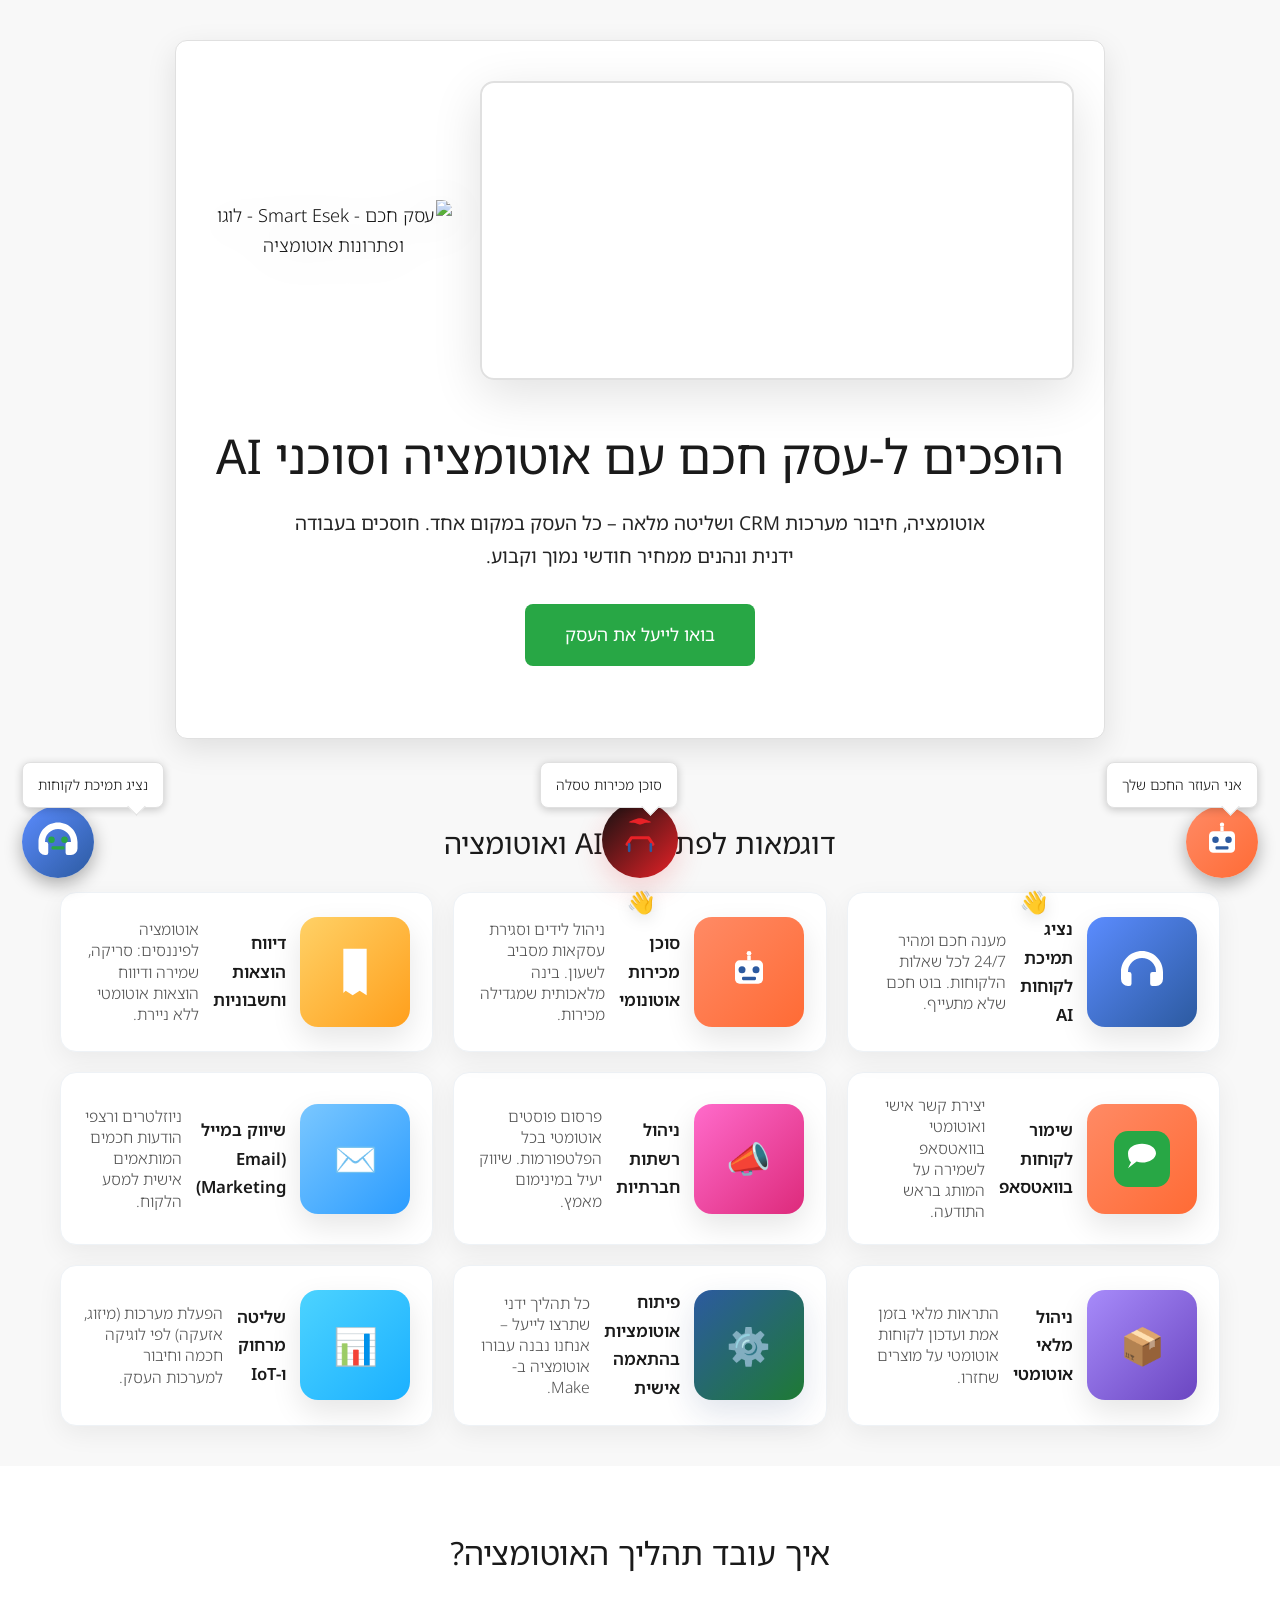
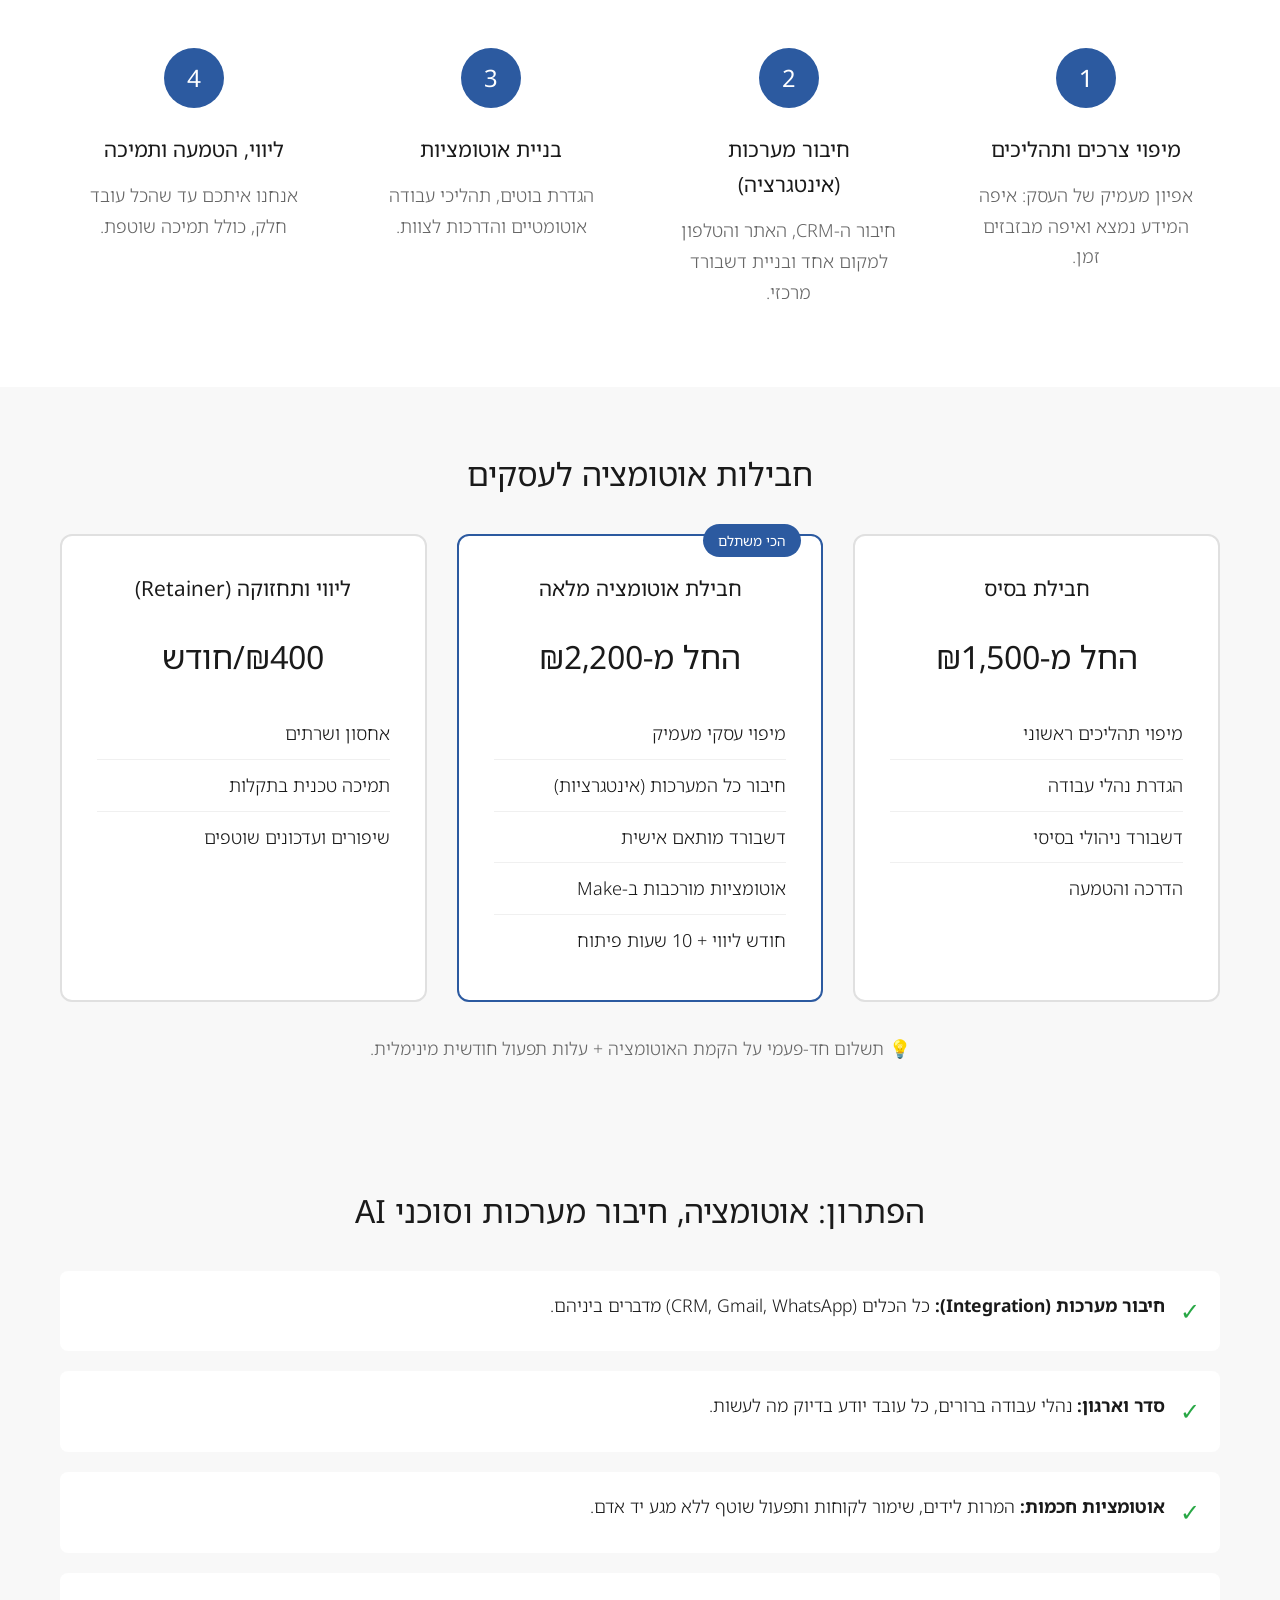
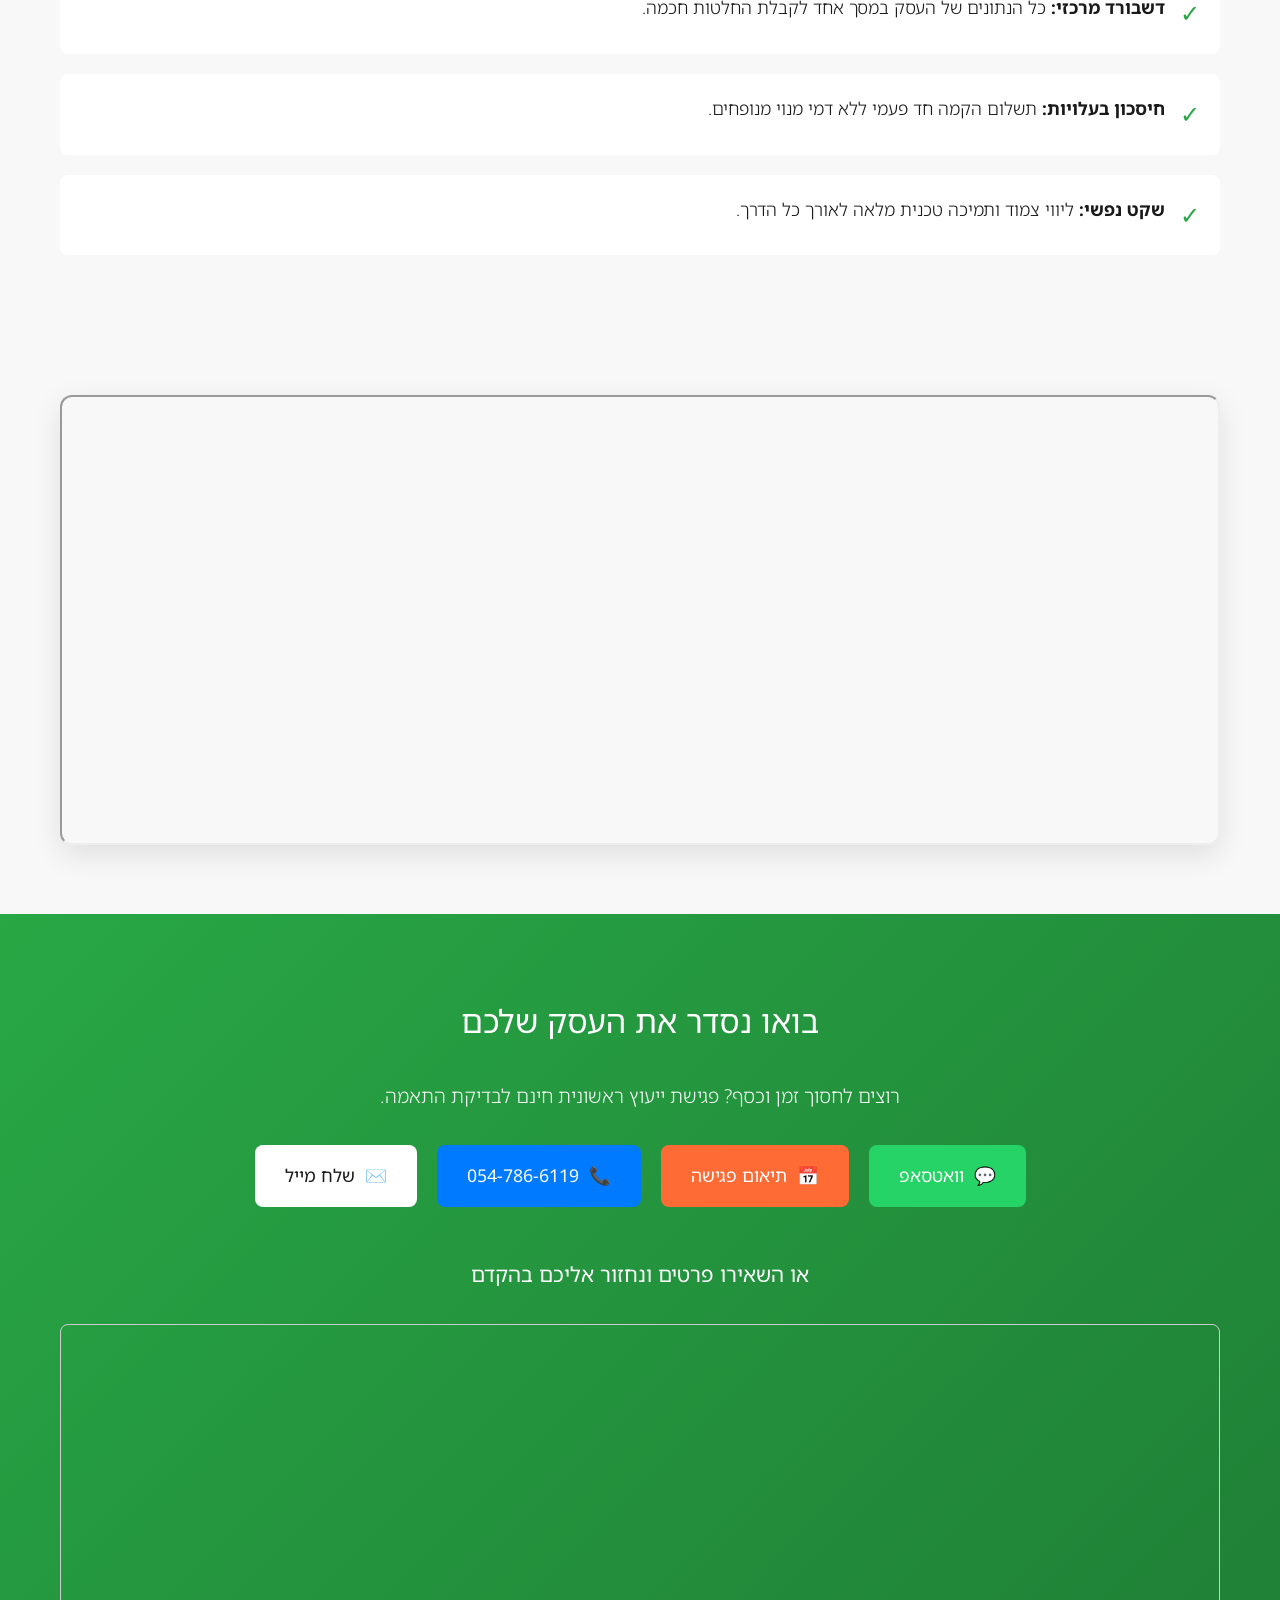
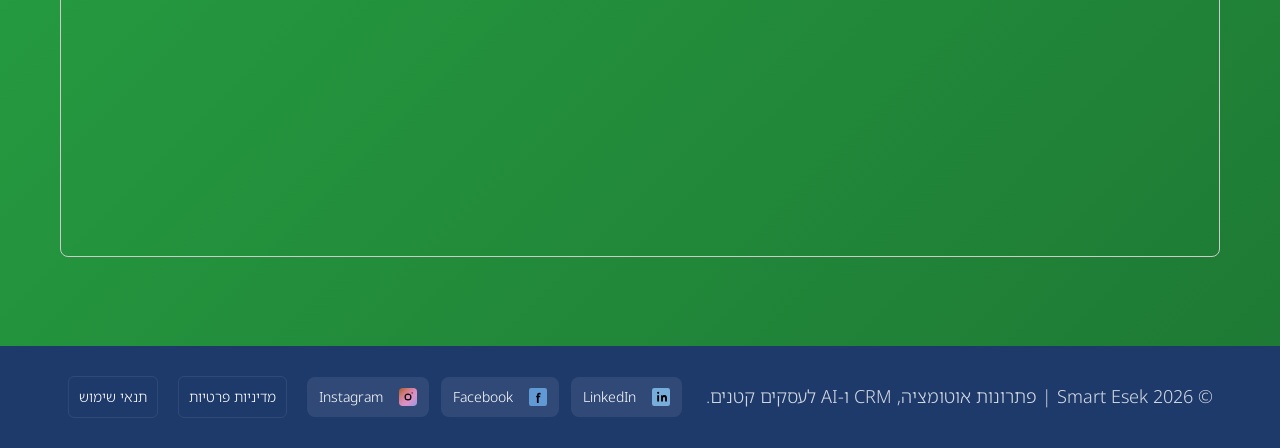
==== index.html @ a202297e "Add files via upload" ====
<!DOCTYPE html>
<html lang="he" dir="rtl">
<head>
  <meta charset="UTF-8">
  <meta name="viewport" content="width=device-width, initial-scale=1.0">
  <!-- Google Search Console Verification -->
  <meta name="google-site-verification" content="Pk5asKvSXiuHkgViMKu0C1_ZDhozo03dYn1Ol3cwlEs" />
  <!-- SEO Meta Tags -->
  <title>עסק חכם (Smart Esek) | אוטומציה עסקית וסוכני AI לעסקים</title>
  <meta name="description" content="הפכו את העסק ליעיל יותר עם אוטומציה עסקית, סוכני AI חכמים וחיבור מערכות CRM. ב-Smart Esek אנו חוסכים לכם זמן וכסף ומייצרים סדר ובהירות בעסק. פגישת ייעוץ חינם.">
  <meta name="keywords" content="אוטומציה עסקית, סוכני AI, ייעול תהליכים, בוטים לעסקים, Make, אוטומציה לשיווק, ניהול עסק, Smart Esek">
  <meta name="author" content="Smart Esek">
  
  <!-- Open Graph / Social Media Sharing -->
  <meta property="og:title" content="אוטומציה עסקית וסוכני AI לעסקים | Smart Esek">
  <meta property="og:description" content="מפסיקים לבזבז זמן על עבודה ידנית. מחברים את המערכות, מטמיעים סוכני AI ומתחילים לנהל את העסק חכם.">
  <meta property="og:image" content="https://www.smartesek.com/Smart%20Esek%20logo.png">
  <meta property="og:url" content="https://www.smartesek.com">
  <meta property="og:type" content="website">
  <meta property="og:locale" content="he_IL">

  <!-- Canonical Tag (Prevents duplicate content) -->
  <link rel="canonical" href="https://www.smartesek.com">

  <!-- Favicon -->
  <link rel="icon" type="image/png" href="favi.png">
  
  <!-- Styles -->
  <link rel="stylesheet" href="styles.css">

  <!-- Schema Markup (JSON-LD) for Local Business/Service -->
  <script type="application/ld+json">
  {
    "@context": "https://schema.org",
    "@type": "ProfessionalService",
    "name": "Smart Esek",
    "image": "https://www.smartesek.com/Smart%20Esek%20logo.png",
    "description": "מומחים באוטומציה עסקית, פיתוח סוכני AI וייעול תהליכים לעסקים קטנים ובינוניים.",
    "priceRange": "₪1500-₪5000",
    "address": {
      "@type": "PostalAddress",
      "addressCountry": "IL"
    },
    "telephone": "+972547866119",
    "email": "haim.bar@gmail.com",
    "url": "https://www.smartesek.com",
    "sameAs": [
      "https://www.facebook.com/smartesek",
      "https://www.linkedin.com/company/smartesek",
      "https://www.instagram.com/smartesek/"
    ],
    "offer": {
      "@type": "Offer",
      "itemOffered": {
        "@type": "Service",
        "name": "בניית אוטומציות וסוכני AI"
      }
    }
  }
  </script>
</head>
<body>

  <!-- Hero Section -->
  <section class="hero">
    <div class="container">
      <div class="hero-content">
        <div class="hero-media" style="margin-bottom:3rem;">
          <div class="video-wrapper" aria-hidden="false">
            <video class="hero-video" autoplay muted loop playsinline poster="poster-image.jpg">
              <!-- Tip: Add a poster image above for faster loading perception -->
              <source src="BusinessAutomation.mp4" type="video/mp4">
              דפדפן זה לא תומך בוידאו.
            </video>
          </div>
          <div class="logo-wrapper" aria-hidden="false">
            <img src="https://www.smartesek.com/Smart%20Esek%20logo.png" alt="עסק חכם - Smart Esek - לוגו ופתרונות אוטומציה" class="site-logo" />
          </div>
        </div>
        <!-- Optimized H1 for SEO -->
        <h1>הופכים ל-עסק חכם עם אוטומציה וסוכני AI</h1>
        <p class="tagline">אוטומציה, חיבור מערכות CRM ושליטה מלאה – כל העסק במקום אחד. חוסכים בעבודה ידנית ונהנים ממחיר חודשי נמוך וקבוע.</p>
        <a href="#contact" class="cta-button">בואו לייעל את העסק</a>
      </div>
    </div>
  </section>

  <!-- AI Samples -->
  <section class="ai-samples" aria-label="פתרונות AI ואוטומציה" dir="rtl">
    <div class="container">
      <h2>דוגמאות לפתרונות AI ואוטומציה</h2>
      <div class="samples-grid">
        
        <article class="sample-card clickable-agent" tabindex="0" role="button" aria-pressed="false" data-agent="support">
          <div class="sample-icon" aria-hidden="true">
            <svg width="40" height="40" viewBox="0 0 24 24" fill="none" xmlns="http://www.w3.org/2000/svg">
              <path d="M12 3C7.03 3 3 7.03 3 12v3a3 3 0 0 0 3 3h.5a1 1 0 0 0 1-1v-4a1 1 0 0 0-1-1H6a6 6 0 0 1 12 0h-1.5a1 1 0 0 0-1 1v4a1 1 0 0 0 1 1H18a3 3 0 0 0 3-3v-3c0-4.97-4.03-9-9-9z" fill="#fff"/>
            </svg>
          </div>
          <h3>נציג תמיכת לקוחות AI</h3>
          <p>מענה חכם ומהיר 24/7 לכל שאלות הלקוחות. בוט חכם שלא מתעייף.</p>
        </article>

        <article class="sample-card clickable-agent" tabindex="0" role="button" aria-pressed="false" data-agent="sales">
          <div class="sample-icon" aria-hidden="true">
            <svg width="40" height="40" viewBox="0 0 24 24" fill="none" xmlns="http://www.w3.org/2000/svg" aria-hidden="true">
              <rect x="6" y="7" width="12" height="10" rx="2" fill="#ffffff"/>
              <circle cx="12" cy="4" r="1" fill="#ffffff"/>
              <line x1="12" y1="5" x2="12" y2="7" stroke="#ffffff" stroke-width="1.5"/>
              <circle cx="9" cy="11" r="1.5" fill="#2c5aa0"/>
              <circle cx="15" cy="11" r="1.5" fill="#2c5aa0"/>
              <rect x="9" y="14" width="6" height="1.5" rx="0.5" fill="#2c5aa0"/>
            </svg>
          </div>
          <h3>סוכן מכירות אוטונומי</h3>
          <p>ניהול לידים וסגירת עסקאות מסביב לשעון. בינה מלאכותית שמגדילה מכירות.</p>
        </article>

        <article class="sample-card" tabindex="0">
          <div class="sample-icon" aria-hidden="true">
            <svg width="40" height="40" viewBox="0 0 24 24" fill="none" xmlns="http://www.w3.org/2000/svg">
              <path d="M7 2h10v20l-3-2-3 2-3-2-1 1V2z" fill="#fff"/>
            </svg>
          </div>
          <h3>דיווח הוצאות וחשבוניות</h3>
          <p>אוטומציה לפיננסים: סריקה, שמירה ודיווח הוצאות אוטומטי ללא ניירת.</p>
        </article>

        <article class="sample-card" tabindex="0">
          <div class="sample-icon" aria-hidden="true">
            <svg width="56" height="56" viewBox="0 0 24 24" xmlns="http://www.w3.org/2000/svg" aria-hidden="true" role="img">
              <rect width="24" height="24" rx="6" fill="#28a745"/>
              <path d="M6 9.5c0-2.2 2.7-4 6-4s6 1.8 6 4-2.7 4-6 4c-.8 0-1.6-.1-2.3-.4L6 16l1.3-2.6C6.5 12.8 6 11.3 6 9.5z" fill="#ffffff"/>
            </svg>
          </div>
          <h3>שימור לקוחות בוואטסאפ</h3>
          <p>יצירת קשר אישי ואוטומטי בוואטסאפ לשמירה על המותג בראש התודעה.</p>
        </article>

        <article class="sample-card" tabindex="0">
          <div class="sample-icon" aria-hidden="true">
            <div>📣</div>
          </div>
          <h3>ניהול רשתות חברתיות</h3>
          <p>פרסום פוסטים אוטומטי בכל הפלטפורמות. שיווק יעיל במינימום מאמץ.</p>
        </article>

        <article class="sample-card" tabindex="0">
          <div class="sample-icon" aria-hidden="true">
            <div>✉️</div>
          </div>
          <h3>שיווק במייל (Email Marketing)</h3>
          <p>ניוזלטרים ורצפי הודעות חכמים המותאמים אישית למסע הלקוח.</p>
        </article>

        <article class="sample-card" tabindex="0">
          <div class="sample-icon" aria-hidden="true">
            <div>📦</div>
          </div>
          <h3>ניהול מלאי אוטומטי</h3>
          <p>התראות מלאי בזמן אמת ועדכון לקוחות אוטומטי על מוצרים שחזרו.</p>
        </article>

        <article class="sample-card" tabindex="0">
          <div class="sample-icon" aria-hidden="true">
            <div>⚙️</div>
          </div>
          <h3>פיתוח אוטומציות בהתאמה אישית</h3>
          <p>כל תהליך ידני שתרצו לייעל – אנחנו נבנה עבורו אוטומציה ב-Make.</p>
        </article>

        <article class="sample-card" tabindex="0">
          <div class="sample-icon" aria-hidden="true">
            <div>📊</div>
          </div>
          <h3>שליטה מרחוק ו-IoT</h3>
          <p>הפעלת מערכות (מיזוג, אזעקה) לפי לוגיקה חכמה וחיבור למערכות העסק.</p>
        </article>

      </div>
    </div>
  </section>

  <!-- Process -->
  <section class="process">
    <div class="container">
      <h2>איך עובד תהליך האוטומציה?</h2>
      <div class="timeline">
        <div class="step">
          <div class="step-number">1</div>
          <h3>מיפוי צרכים ותהליכים</h3>
          <p>אפיון מעמיק של העסק: איפה המידע נמצא ואיפה מבזבזים זמן.</p>
        </div>
        <div class="step">
          <div class="step-number">2</div>
          <h3>חיבור מערכות (אינטגרציה)</h3>
          <p>חיבור ה-CRM, האתר והטלפון למקום אחד ובניית דשבורד מרכזי.</p>
        </div>
        <div class="step">
          <div class="step-number">3</div>
          <h3>בניית אוטומציות</h3>
          <p>הגדרת בוטים, תהליכי עבודה אוטומטיים והדרכות לצוות.</p>
        </div>
        <div class="step">
          <div class="step-number">4</div>
          <h3>ליווי, הטמעה ותמיכה</h3>
          <p>אנחנו איתכם עד שהכל עובד חלק, כולל תמיכה שוטפת.</p>
        </div>
      </div>
    </div>
  </section>

  <!-- Pricing -->
  <section class="pricing">
    <div class="container">
      <h2>חבילות אוטומציה לעסקים</h2>
      <div class="pricing-cards">
        <div class="pricing-card">
          <h3>חבילת בסיס</h3>
          <div class="price">החל מ-₪1,500</div>
          <ul>
            <li>מיפוי תהליכים ראשוני</li>
            <li>הגדרת נהלי עבודה</li>
            <li>דשבורד ניהולי בסיסי</li>
            <li>הדרכה והטמעה</li>
          </ul>
        </div>
        <div class="pricing-card featured">
          <div class="badge">הכי משתלם</div>
          <h3>חבילת אוטומציה מלאה</h3>
          <div class="price">החל מ-₪2,200</div>
          <ul>
            <li>מיפוי עסקי מעמיק</li>
            <li>חיבור כל המערכות (אינטגרציות)</li>
            <li>דשבורד מותאם אישית</li>
            <li>אוטומציות מורכבות ב-Make</li>
            <li>חודש ליווי + 10 שעות פיתוח</li>
          </ul>
        </div>
        <div class="pricing-card">
          <h3>ליווי ותחזוקה (Retainer)</h3>
          <div class="price">₪400/חודש</div>
          <ul>
            <li>אחסון ושרתים</li>
            <li>תמיכה טכנית בתקלות</li>
            <li>שיפורים ועדכונים שוטפים</li>
          </ul>
        </div>
      </div>
      <p class="pricing-note">💡 תשלום חד-פעמי על הקמת האוטומציה + עלות תפעול חודשית מינימלית.</p>
    </div>
  </section>

  <!-- Solution -->
  <section class="solution">
    <div class="container">
      <h2>הפתרון: אוטומציה, חיבור מערכות וסוכני AI</h2>
      <div class="solution-points">
        <div class="point">
          <span class="checkmark">✓</span>
          <p><strong>חיבור מערכות (Integration):</strong> כל הכלים (CRM, Gmail, WhatsApp) מדברים ביניהם.</p>
        </div>
        <div class="point">
          <span class="checkmark">✓</span>
          <p><strong>סדר וארגון:</strong> נהלי עבודה ברורים, כל עובד יודע בדיוק מה לעשות.</p>
        </div>
        <div class="point">
          <span class="checkmark">✓</span>
          <p><strong>אוטומציות חכמות:</strong> המרות לידים, שימור לקוחות ותפעול שוטף ללא מגע יד אדם.</p>
        </div>
        <div class="point">
          <span class="checkmark">✓</span>
          <p><strong>דשבורד מרכזי:</strong> כל הנתונים של העסק במסך אחד לקבלת החלטות חכמה.</p>
        </div>
        <div class="point">
          <span class="checkmark">✓</span>
          <p><strong>חיסכון בעלויות:</strong> תשלום הקמה חד פעמי ללא דמי מנוי מנופחים.</p>
        </div>
        <div class="point">
          <span class="checkmark">✓</span>
          <p><strong>שקט נפשי:</strong> ליווי צמוד ותמיכה טכנית מלאה לאורך כל הדרך.</p>
        </div>
      </div>
    </div>
  </section>

  <!-- Presentation Section -->
  <section style="background: #f8f8f8; padding: 60px 0; text-align: center;">
    <div class="container">
      <iframe src="https://gamma.app/embed/0ogcn3q77qyxtz9" style="width: 100%; max-width: 100%; height: 450px; border-radius: 12px; box-shadow: 0 10px 30px rgba(0,0,0,0.1);" allow="fullscreen" title="מצגת הסבר על אוטומציה עסקית"></iframe>
    </div>
  </section>
  
  <!-- Contact -->
  <section class="contact" id="contact">
    <div class="container">
      <h2>בואו נסדר את העסק שלכם</h2>
      <p class="contact-text">רוצים לחסוך זמן וכסף? פגישת ייעוץ ראשונית חינם לבדיקת התאמה.</p>
      
      <div class="contact-methods">
        <a href="https://wa.me/972547866119?text=היי, אשמח לשמוע עוד על הסדרת תהליכים ודשבורד לעסק שלי" target="_blank" class="contact-button whatsapp">
          <span class="icon">💬</span>
          וואטסאפ
        </a>
        <a href="https://cal.com/haimbar" target="_blank" class="contact-button calendar">
          <span class="icon">📅</span>
          תיאום פגישה
        </a>
        <a href="tel:+972547866119" class="contact-button phone">
          <span class="icon">📞</span>
          054-786-6119
        </a>
        <a href="mailto:haim.bar@gmail.com" class="contact-button">
          <span class="icon">✉️</span>
          שלח מייל
        </a>
      </div>

      <div class="contact-form-wrapper">
        <h3>או השאירו פרטים ונחזור אליכם בהקדם</h3>
        <iframe class="airtable-embed" src="https://airtable.com/embed/appTcnNnDIhihdxpA/pagW2ao1g8EOQsfvD/form" frameborder="0" onmousewheel="" width="100%" height="533" style="background: transparent; border: 1px solid #ccc; border-radius: 8px;"></iframe>
      </div>
    </div>
  </section>

  <footer>
    <div class="container footer-inner">
      <p>&copy; 2026 Smart Esek | פתרונות אוטומציה, CRM ו-AI לעסקים קטנים.</p>
      <nav class="social-links" aria-label="קישורים חברתיים">
        <a href="https://www.linkedin.com/company/smartesek" target="_blank" rel="noopener noreferrer" aria-label="LinkedIn">
          <svg class="social-icon" width="18" height="18" viewBox="0 0 24 24" role="img" xmlns="http://www.w3.org/2000/svg" aria-hidden="false">
            <rect width="24" height="24" rx="3" fill="#0A66C2"></rect>
            <path d="M6.94 9.5h2.5v8.5h-2.5v-8.5zm1.26-4.5a1.45 1.45 0 1 1 0 2.9 1.45 1.45 0 0 1 0-2.9zM11.6 9.5h2.4v1.16c.34-.62 1.2-1.36 2.62-1.36 2.8 0 3.32 1.84 3.32 4.23v4.47h-2.5v-3.96c0-.95-.02-2.17-1.32-2.17-1.32 0-1.52 1.03-1.52 2.09v4.04h-2.5v-8.34z" fill="#fff"/>
          </svg>
          <span style="margin-inline-start:8px;">LinkedIn</span>
        </a>
        <a href="https://www.facebook.com/smartesek" target="_blank" rel="noopener noreferrer" aria-label="Facebook">
          <svg class="social-icon" width="18" height="18" viewBox="0 0 24 24" role="img" xmlns="http://www.w3.org/2000/svg" aria-hidden="false">
            <rect width="24" height="24" rx="3" fill="#1877F2"></rect>
            <path d="M15.12 8.5h-1.52c-.3 0-.72.16-.72.8v1h2.24l-.28 2.19h-1.96V20h-2.36v-7.51H9.6v-2.19h1.24V9.48c0-1.83 1.08-3.03 2.73-3.03.79 0 1.64.14 1.83.15v2.9z" fill="#fff"/>
          </svg>
          <span style="margin-inline-start:8px;">Facebook</span>
        </a>
        <a href="https://www.instagram.com/smartesek/" target="_blank" rel="noopener noreferrer" aria-label="Instagram">
          <svg class="social-icon" width="18" height="18" viewBox="0 0 24 24" role="img" xmlns="http://www.w3.org/2000/svg" aria-hidden="false">
            <defs>
              <linearGradient id="ig-grad" x1="0" x2="1" y1="0" y2="1">
                <stop offset="0%" stop-color="#f58529"/>
                <stop offset="50%" stop-color="#dd2a7b"/>
                <stop offset="100%" stop-color="#515bd4"/>
              </linearGradient>
            </defs>
            <rect width="24" height="24" rx="5" fill="url(#ig-grad)"></rect>
            <path d="M12 7.3A4.7 4.7 0 1 0 12 16.7 4.7 4.7 0 0 0 12 7.3zm0 7.75a3.05 3.05 0 1 1 0-6.1 3.05 3.05 0 0 1 0 6.1z" fill="#fff"/>
            <circle cx="17.5" cy="6.5" r="0.9" fill="#fff"/>
          </svg>
          <span style="margin-inline-start:8px;">Instagram</span>
        </a>

        <!-- Legal links -->
        <a href="/privacy.html" target="_blank" rel="noopener noreferrer" aria-label="Privacy Policy" style="background:transparent;padding:8px 10px;color:#fff;border-radius:6px;border:1px solid rgba(255,255,255,0.08);margin-inline-start:8px;">
          מדיניות פרטיות
        </a>
        <a href="/Terms%20of%20Service%20for%20Smart%20Esek%20(Internal%20Automation).pdf" target="_blank" rel="noopener noreferrer" aria-label="Terms of Service" style="background:transparent;padding:8px 10px;color:#fff;border-radius:6px;border:1px solid rgba(255,255,255,0.08);margin-inline-start:8px;">
          תנאי שימוש
        </a>

      </nav>
    </div>
  </footer>

  <!-- Chat Widgets HTML (No changes needed here for SEO, kept strictly functional) -->
  
  <!-- Main Sales Agent -->
  <div id="chat-bubble" class="chat-bubble">
    <div class="chat-bubble-tooltip">אני העוזר החכם שלך</div>
    <svg width="52" height="52" viewBox="0 0 24 24" fill="none" xmlns="http://www.w3.org/2000/svg">
      <rect x="6" y="7" width="12" height="10" rx="2" fill="white"/>
      <circle cx="12" cy="4" r="1" fill="white"/>
      <line x1="12" y1="5" x2="12" y2="7" stroke="white" stroke-width="1.5"/>
      <circle cx="9" cy="11" r="1.5" fill="#2c5aa0"/>
      <circle cx="15" cy="11" r="1.5" fill="#2c5aa0"/>
      <rect x="9" y="14" width="6" height="1.5" rx="0.5" fill="#2c5aa0"/>
    </svg>
  </div>

  <!-- Tesla Agent -->
  <div id="chat-bubble-tesla" class="chat-bubble tesla">
    <div class="chat-bubble-tooltip">סוכן מכירות טסלה</div>
    <svg width="52" height="52" viewBox="0 0 24 24" fill="none" xmlns="http://www.w3.org/2000/svg" aria-hidden="true">
      <rect x="3" y="6" width="18" height="10" rx="2" fill="white" opacity="0"/>
      <path d="M12 2c1.2 0 3.6 0.8 5.2 1.8L16 4s-1-0.1-1.8 0.2C13 4.7 12 5 12 5s-1-0.3-2.2-0.8C8.9 3.9 7.9 4 7.9 4L6.8 3.8C8.4 2.8 10.8 2 12 2z" fill="#e82127"/>
      <path d="M6 14l2-3h8l2 3" stroke="#e82127" stroke-width="1.4" stroke-linecap="round" stroke-linejoin="round"/>
      <path d="M7 14v3M17 14v3" stroke="#2c5aa0" stroke-width="1.2" stroke-linecap="round"/>
    </svg>
  </div>

  <div id="chat-widget" class="chat-widget">
    <div class="chat-header">
      <div class="chat-logo" style="font-weight: 400;">נציג מכירות</div>
      <button id="close-chat" class="close-chat">✕</button>
    </div>
    <div id="chat-messages" class="chat-messages">
      <div class="bot-message">
        <div class="message-bubble bot">היי, כדי שנוכל לדבר בגובה העיניים, איך קוראים לך?</div>
      </div>
    </div>
    <div class="chat-input-wrapper">
      <input type="text" id="chat-input" class="chat-input" placeholder="הקלד הודעה..." dir="rtl">
      <button id="send-message" class="send-button">
        <svg width="20" height="20" viewBox="0 0 24 24" fill="none">
          <path d="M2.01 21L23 12L2.01 3L2 10L17 12L2 14L2.01 21Z" fill="currentColor"/>
        </svg>
      </button>
    </div>
  </div>

  <div id="chat-widget-tesla" class="chat-widget tesla" aria-label="סוכן מכירות טסלה" data-url="">
    <div class="chat-header">
      <div class="chat-logo" style="font-weight: 400;">סוכן מכירות טסלה</div>
      <button id="close-chat-tesla" class="close-chat">✕</button>
    </div>
    <div id="chat-messages-tesla" class="chat-messages">
      <div class="bot-message">
        <div class="message-bubble bot">תודה שבחרת טסלה - חסכון, ביצועים וטכנולוגיה<br>איך אני יכול לעזור?</div>
      </div>
    </div>
    <div class="chat-input-wrapper">
      <input type="text" id="chat-input-tesla" class="chat-input" placeholder="שאל/י על רכבים טסלה..." dir="rtl">
      <button id="send-message-tesla" class="send-button">
        <svg width="20" height="20" viewBox="0 0 24 24" fill="none">
          <path d="M2.01 21L23 12L2.01 3L2 10L17 12L2 14L2.01 21Z" fill="currentColor"/>
        </svg>
      </button>
    </div>
  </div>

  <!-- Support Agent Widget -->
  <div id="chat-bubble-support" class="chat-bubble support">
    <div class="chat-bubble-tooltip">נציג תמיכת לקוחות</div>
    <svg width="52" height="52" viewBox="0 0 24 24" fill="none" xmlns="http://www.w3.org/2000/svg" aria-hidden="true">
      <path d="M12 3C7.03 3 3 7.03 3 12v3a3 3 0 0 0 3 3h.5a1 1 0 0 0 1-1v-4a1 1 0 0 0-1-1H6a6 6 0 0 1 12 0h-1.5a1 1 0 0 0-1 1v4a1 1 0 0 0 1 1H18a3 3 0 0 0 3-3v-3c0-4.97-4.03-9-9-9z" fill="#ffffff"/>
      <circle cx="9" cy="11" r="1.5" fill="#28a745"/>
      <circle cx="15" cy="11" r="1.5" fill="#28a745"/>
      <rect x="9" y="14" width="6" height="1.5" rx="0.5" fill="#28a745"/>
    </svg>
  </div>

  <div id="chat-widget-support" class="chat-widget support" aria-label="נציג תמיכה">
    <div class="chat-header">
      <div class="chat-logo" style="font-weight: 400;">נציג תמיכה</div>
      <button id="close-chat-support" class="close-chat">✕</button>
    </div>
    <div id="chat-messages-support" class="chat-messages">
      <div class="bot-message">
        <div class="message-bubble bot">שלום אני נציג תמיכת לקוחות, היום אני תומך בלקוחות שהתקינו פאנלים סולארים</div>
      </div>
    </div>
    <div class="chat-input-wrapper">
      <input type="text" id="chat-input-support" class="chat-input" placeholder="שלח הודעה לנציג התמיכה..." dir="rtl">
      <button id="send-message-support" class="send-button">
        <svg width="20" height="20" viewBox="0 0 24 24" fill="none">
          <path d="M2.01 21L23 12L2.01 3L2 10L17 12L2 14L2.01 21Z" fill="currentColor"/>
        </svg>
      </button>
    </div>
  </div>

  <script src="scripts.js"></script>
</body>
</html>
---- styles.css ----
@import url('https://fonts.googleapis.com/css2?family=Noto+Sans+Hebrew:wght@300;400;600;700&display=swap');

* {
  margin: 0;
  padding: 0;
  box-sizing: border-box;
}

body {
  font-family: 'Noto Sans Hebrew', sans-serif;
  direction: rtl;
  line-height: 1.7;
  color: #1a1a1a;
  background: #ffffff;
  font-weight: 300;
  font-size: 18px;
}

.container {
  max-width: 1200px;
  margin: 0 auto;
  padding: 0 20px;
}

.hero .container {
  max-width: 1600px;
}

section {
  padding: 60px 0;
}

h1, h2, h3 {
  font-weight: 400;
  margin-bottom: 1rem;
}

h1 {
  font-size: 3rem;
  line-height: 1.15;
}

h2 {
  font-size: 2rem;
  text-align: center;
  margin-bottom: 2rem;
}

h3 {
  font-size: 1.3rem;
}

/* Hero Section */
.hero {
  background: #f8f8f8;
  color: #1a1a1a;
  text-align: center;
  padding: 40px 0;
  min-height: 500px;
  display: flex;
  align-items: center;
}

.hero-content {
  background: white;
  padding: 40px;
  border-radius: 12px;
  border: 1px solid #e0e0e0;
  box-shadow: 0 10px 30px rgba(0,0,0,0.1);
  transition: transform 0.2s, box-shadow 0.2s;
}

.hero-content:hover {
  transform: translateY(-2px);
  box-shadow: 0 15px 40px rgba(0,0,0,0.15);
}

/* Site logo in hero - match the hero video height while preserving aspect ratio */
.site-logo {
  display: block;
  margin: 0 auto;
  width: auto;                 /* let width adapt to preserve aspect */
  height: auto;
  max-height: 350px;           /* match .hero-video max-height on desktop */
  object-fit: contain;
  filter: drop-shadow(0 8px 20px rgba(0,0,0,0.10));
  border-radius: 10px; /* keep gentle rounding to match hero card */
  max-width: 100%; /* prevent overflow in narrow containers */
}

/* ensure logo height reduces on smaller screens to match video breakpoint */
@media (max-width: 768px) {
  .site-logo {
    max-height: 260px; /* match mobile .hero-video max-height */
    width: auto;
  }
}

/* Hero media layout: logo 30% / video 70% side-by-side */
.hero-media {
  display: flex;
  gap: 20px;
  align-items: center;
  justify-content: center;
  width: 100%;
  max-width: 1100px;
  margin: 0 auto 2rem;
}

.logo-wrapper {
  flex: 0 0 30%;
  max-width: 30%;
  display: flex;
  align-items: center;
  justify-content: center;
  padding: 8px;
}

.video-wrapper {
  flex: 0 0 70%;
  max-width: 70%;
  display: flex;
  align-items: center;
  justify-content: center;
}

/* ensure video fills its wrapper nicely */
.video-wrapper .hero-video {
  width: 100%;
  height: auto;
  max-height: 350px;
  object-fit: cover;
  border-radius: 14px;
  box-shadow: 0 14px 50px rgba(0,0,0,0.12);
  border: 2px solid #e0e0e0;
}

/* Responsive: stack vertically on small screens */
@media (max-width: 768px) {
  .hero-media {
    flex-direction: column;
    gap: 14px;
  }
  .logo-wrapper, .video-wrapper {
    max-width: 100%;
    flex: 0 0 auto;
  }
  .video-wrapper .hero-video {
    max-height: 260px;
  }
}

.hero-video {
  width: 100%;
  max-width: 860px;
  height: auto;
  max-height: 320px;
  object-fit: cover;
  margin: 0 auto;
  border-radius: 14px;
  box-shadow: 0 14px 50px rgba(0,0,0,0.12);
  border: 2px solid #e0e0e0;
  display: block;
}

@media (max-width: 768px) {
  .hero-video {
    max-width: 100%;
  }
}

.hero h1 {
  margin-bottom: 1.5rem;
}

.tagline {
  font-size: 1.2rem;
  max-width: 700px;
  margin: 0 auto 2rem;
  opacity: 0.95;
  font-weight: 400;
}

.cta-button {
  display: inline-block;
  padding: 16px 40px;
  background: #28a745;
  color: white;
  text-decoration: none;
  border-radius: 8px;
  font-weight: 400;
  font-size: 1.1rem;
  transition: transform 0.2s, box-shadow 0.2s;
  margin-bottom: 2rem;
}

.cta-button:hover {
  transform: translateY(-2px);
  box-shadow: 0 8px 20px rgba(0,0,0,0.2);
  background: #1e7a34;
}

/* Replaced "For Who" with compact AI Samples grid */
.ai-samples {
  background: #f8f8f8;
  padding: 40px 0;
}

.ai-samples h2 {
  text-align: center;
  margin-bottom: 1rem;
  font-size: 1.8rem;
}

/* 3-column samples grid (desktop), 1-column mobile */
.samples-grid {
  display: grid;
  grid-template-columns: repeat(3, 1fr);
  gap: 20px;
  margin-top: 1.5rem;
}

/* Sample card */
.sample-card {
  background: white;
  border-radius: 1rem;
  padding: 22px;
  text-align: right;
  box-shadow: 0 8px 26px rgba(0,0,0,0.06);
  transition: transform 0.2s, box-shadow 0.2s;
  border: 1px solid #eef2f6;
  display: flex;
  gap: 14px;
  align-items: center;
  cursor: default;
}

.sample-card:focus,
.sample-card:hover {
  transform: translateY(-8px);
  box-shadow: 0 20px 50px rgba(20,40,80,0.08);
  outline: none;
}

/* Icon circle (enlarged so the glyph/icon stands out) */
.sample-icon {
  width: 110px;
  height: 110px;
  min-width: 110px;
  border-radius: 18px;
  display: inline-flex;
  align-items: center;
  justify-content: center;
  background: linear-gradient(135deg,#5b8cff,#2c5aa0);
  box-shadow: 0 12px 30px rgba(0,0,0,0.10);
  color: white;
  flex-shrink: 0;
  font-size: 36px; /* larger emoji/icon scale */
}

/* Ensure inline SVGs inside sample-icon scale up */
.sample-icon svg {
  width: 56px;
  height: 56px;
  display: block;
}

/* Ensure inline emoji/div icons inside sample-icon respect the larger font-size and are centered */
.sample-icon > div {
  width: 100%;
  height: 100%;
  display: flex;
  align-items: center;
  justify-content: center;
  font-size: 36px;
}

/* Waving hand for clickable sample cards (attention) */
.sample-card.clickable-agent {
  cursor: pointer;
  position: relative;
}

.sample-card.clickable-agent:after {
  content: "👋";
  position: absolute;
  top: -10px;
  left: 50%; /* centered horizontally above the card */
  transform: translateX(-50%);
  font-size: 22px;
  transform-origin: 50% 70%;
  animation: wave 1.6s infinite;
  filter: drop-shadow(0 4px 8px rgba(0,0,0,0.12));
  z-index: 6;
  pointer-events: none;
}

/* slightly scale up icon on hover/focus for clarity */
.sample-card.clickable-agent:focus .sample-icon,
.sample-card.clickable-agent:hover .sample-icon {
  transform: translateY(-4px) scale(1.03);
  transition: transform 0.18s;
}

/* give each sample a different accent via nth-child - expanded to 9 unique colorful accents */
.samples-grid .sample-card:nth-child(1) .sample-icon { background: linear-gradient(135deg,#5b8cff,#2c5aa0); } /* blue */
.samples-grid .sample-card:nth-child(2) .sample-icon { background: linear-gradient(135deg,#ff8a65,#ff6b35); } /* orange (match support agent) */
.samples-grid .sample-card:nth-child(3) .sample-icon { background: linear-gradient(135deg,#ffd166,#ff9f1c); color:#111; } /* yellow */
.samples-grid .sample-card:nth-child(4) .sample-icon { background: linear-gradient(135deg,#ff8a65,#ff6b35); } /* orange (chat/engagement) */
.samples-grid .sample-card:nth-child(5) .sample-icon { background: linear-gradient(135deg,#ff6bcb,#dd2a7b); } /* pink/magenta */
.samples-grid .sample-card:nth-child(6) .sample-icon { background: linear-gradient(135deg,#7ac7ff,#2b9cff); } /* light blue/cyan */
.samples-grid .sample-card:nth-child(7) .sample-icon { background: linear-gradient(135deg,#a78bfa,#6b46c1); } /* purple */
/* changed: make the "אוטומציה בהתאמה אישית" icon darker and more contrasting so it doesn't blend into the page background */
.samples-grid .sample-card:nth-child(8) .sample-icon { background: linear-gradient(135deg,#2c5aa0,#1e7a34); color:#ffffff; box-shadow: 0 12px 32px rgba(30,60,110,0.14); } /* distinct blue/green */
.samples-grid .sample-card:nth-child(9) .sample-icon { background: linear-gradient(135deg,#4cd3ff,#1bb0ff); } /* bright cyan */

.sample-card h3 {
  margin: 0;
  font-size: 1.05rem;
  font-weight: 600;
}

.sample-card p {
  margin: 0;
  color: #555;
  font-size: 0.98rem;
  line-height: 1.35;
}

/* Responsive: single column on small screens */
@media (max-width: 768px) {
  .samples-grid { grid-template-columns: 1fr; }
  .sample-card { padding: 16px; gap: 12px; }
  .sample-icon { width: 88px; height: 88px; min-width:88px; font-size:30px; border-radius:14px; }
  .sample-icon svg { width:44px; height:44px; }
  .sample-icon > div { font-size:30px; }
}

/* Process Section */
.process {
  background: white;
}

.timeline {
  display: grid;
  grid-template-columns: repeat(auto-fit, minmax(250px, 1fr));
  gap: 30px;
  margin-top: 3rem;
}

.step {
  text-align: center;
  padding: 20px;
}

.step-number {
  width: 60px;
  height: 60px;
  background: #2c5aa0;
  color: white;
  border-radius: 50%;
  display: flex;
  align-items: center;
  justify-content: center;
  font-size: 1.5rem;
  font-weight: 400;
  margin: 0 auto 1.5rem;
}

.step h3 {
  margin-bottom: 0.8rem;
}

.step p {
  color: #666;
}

/* Pricing Section */
.pricing {
  background: #f8f8f8;
}

.pricing-cards {
  display: grid;
  grid-template-columns: repeat(auto-fit, minmax(280px, 1fr));
  gap: 30px;
  margin-top: 2rem;
}

.pricing-card {
  background: white;
  padding: 35px;
  border-radius: 12px;
  text-align: center;
  border: 2px solid #e0e0e0;
  position: relative;
  transition: transform 0.2s, box-shadow 0.2s;
}

.pricing-card:hover {
  transform: translateY(-5px);
  box-shadow: 0 10px 30px rgba(0,0,0,0.1);
}

.pricing-card.featured {
  border-color: #2c5aa0;
  transform: scale(1.05);
}

.pricing-card.featured:hover {
  transform: scale(1.08) translateY(-5px);
}

.badge {
  position: absolute;
  top: -12px;
  right: 20px;
  background: #2c5aa0;
  color: white;
  padding: 5px 15px;
  border-radius: 20px;
  font-size: 0.85rem;
  font-weight: 400;
}

.pricing-card h3 {
  margin-bottom: 1rem;
}

.price {
  font-size: 2rem;
  font-weight: 400;
  margin: 1.5rem 0;
}

.pricing-card ul {
  list-style: none;
  text-align: right;
  margin-top: 1.5rem;
}

.pricing-card li {
  padding: 10px 0;
  border-bottom: 1px solid #f0f0f0;
}

.pricing-card li:last-child {
  border-bottom: none;
}

.pricing-note {
  text-align: center;
  margin-top: 2rem;
  font-size: 1.1rem;
  color: #666;
}

/* AI Gallery Section */
.ai-gallery {
  background: white;
  padding: 60px 0;
}

.ai-gallery h2 {
  text-align: center;
  margin-bottom: 1.5rem;
  font-size: 2rem;
}

/* Grid: 3 columns desktop, 1 column mobile; RTL-safe */
.ai-grid {
  display: grid;
  grid-template-columns: repeat(3, 1fr);
  gap: 24px;
  margin-top: 1.5rem;
  direction: rtl;
}

/* Card */
.ai-card {
  background: white;
  border-radius: 1rem; /* rounded-2xl feel */
  padding: 28px;
  text-align: right;
  box-shadow: 0 6px 18px rgba(0,0,0,0.06);
  transition: transform 0.22s cubic-bezier(.2,.9,.3,1), box-shadow 0.22s;
  border: 1px solid #f0f0f2;
  cursor: default;
  display: flex;
  flex-direction: column;
  gap: 14px;
  min-height: 170px;
}

/* Hover / focus lift for premium feel */
.ai-card:hover,
.ai-card:focus {
  transform: translateY(-10px);
  box-shadow: 0 20px 50px rgba(20,40,80,0.12);
  outline: none;
}

/* Large colorful icon (increased so AI cards' icons are more prominent) */
.ai-icon {
  width: 120px; /* larger icon */
  height: 120px;
  font-size: 56px;
  display: inline-flex;
  align-items: center;
  justify-content: center;
  border-radius: 18px;
  flex-shrink: 0;
  color: white;
  background: linear-gradient(135deg, #2c5aa0 0%, #1e7a34 100%);
  box-shadow: 0 12px 36px rgba(0,0,0,0.10);
}

/* Make icons individually colorful via nth-child for visual variety */
.ai-grid .ai-card:nth-child(1) .ai-icon { background: linear-gradient(135deg,#5b8cff,#2c5aa0); }
.ai-grid .ai-card:nth-child(2) .ai-icon { background: linear-gradient(135deg,#ff8a65,#ff6b35); }
.ai-grid .ai-card:nth-child(3) .ai-icon { background: linear-gradient(135deg,#ffd166,#ff9f1c); color:#111; }
.ai-grid .ai-card:nth-child(4) .ai-icon { background: linear-gradient(135deg,#8be9a8,#28a745); }
.ai-grid .ai-card:nth-child(5) .ai-icon { background: linear-gradient(135deg,#ff6bcb,#dd2a7b); }
.ai-grid .ai-card:nth-child(6) .ai-icon { background: linear-gradient(135deg,#7ac7ff,#2b9cff); }
.ai-grid .ai-card:nth-child(7) .ai-icon { background: linear-gradient(135deg,#a78bfa,#6b46c1); }
.ai-grid .ai-card:nth-child(8) .ai-icon { background: linear-gradient(135deg,#ffd6a5,#ffb494); color:#111; }

.ai-card h3 {
  margin: 0;
  font-size: 1.1rem;
  font-weight: 600;
}

.ai-card p {
  margin: 0;
  color: #555;
  font-size: 0.98rem;
  line-height: 1.4;
  margin-top: 6px;
}

/* Responsive: single column on small screens */
@media (max-width: 768px) {
  .ai-grid {
    grid-template-columns: 1fr;
  }

  .ai-card {
    min-height: auto;
    padding: 20px;
  }

  .ai-icon {
    width: 96px;
    height: 96px;
    font-size: 44px;
  }
}

/* Solution Section */
.solution {
  background: #f8f8f8;
}

.solution-points {
  margin: 2rem auto 0;
}

.point {
  display: flex;
  align-items: flex-start;
  gap: 15px;
  margin-bottom: 20px;
  padding: 20px;
  background: white;
  border-radius: 8px;
}

.checkmark {
  color: #28a745;
  font-size: 1.5rem;
  font-weight: 400;
  flex-shrink: 0;
}

.point p {
  font-size: 1.1rem;
}

/* Contact Section */
.contact {
  background: linear-gradient(135deg, #28a745 0%, #1e7a34 100%);
  color: white;
  text-align: center;
  padding: 80px 0;
}

.contact h2 {
  color: white;
}

.contact-text {
  font-size: 1.2rem;
  margin-bottom: 2rem;
  opacity: 0.95;
}

.contact-methods {
  display: flex;
  gap: 20px;
  justify-content: center;
  flex-wrap: wrap;
}

.contact-button {
  display: inline-flex;
  align-items: center;
  gap: 10px;
  padding: 16px 30px;
  background: white;
  color: #1a1a1a;
  text-decoration: none;
  border-radius: 8px;
  font-weight: 400;
  font-size: 1.1rem;
  transition: transform 0.2s, box-shadow 0.2s;
}

.contact-button:hover {
  transform: translateY(-2px);
  box-shadow: 0 8px 20px rgba(0,0,0,0.2);
}

.contact-button.whatsapp {
  background: #25D366;
  color: white;
}

.contact-button.whatsapp:hover {
  background: #20ba5a;
}

.contact-button.calendar {
  background: #ff6b35;
  color: white;
}

.contact-button.calendar:hover {
  background: #e55a2b;
}

.contact-button.phone {
  background: #007bff;
  color: white;
}

.contact-button.phone:hover {
  background: #0056b3;
}

/* Contact Form */
.contact-form-wrapper {
  margin: 50px auto 0;
  text-align: center;
}

.contact-form-wrapper h3 {
  color: white;
  margin-bottom: 2rem;
  font-size: 1.3rem;
}

.contact-form {
  background: rgba(255, 255, 255, 0.1);
  padding: 30px;
  border-radius: 12px;
  backdrop-filter: blur(10px);
}

.form-group {
  margin-bottom: 20px;
}

.form-group input,
.form-group textarea {
  width: 100%;
  padding: 15px;
  border: 2px solid rgba(255, 255, 255, 0.2);
  border-radius: 8px;
  background: rgba(255, 255, 255, 0.9);
  font-family: 'Noto Sans Hebrew', sans-serif;
  font-size: 1rem;
  transition: border-color 0.3s;
}

.form-group input:focus,
.form-group textarea:focus {
  outline: none;
  border-color: white;
}

.form-group textarea {
  resize: vertical;
  min-height: 100px;
}

.submit-button {
  width: 100%;
  padding: 16px;
  background: white;
  color: #28a745;
  border: none;
  border-radius: 8px;
  font-family: 'Noto Sans Hebrew', sans-serif;
  font-size: 1.1rem;
  font-weight: 400;
  cursor: pointer;
  transition: transform 0.2s, box-shadow 0.2s;
}

.submit-button:hover {
  transform: translateY(-2px);
  box-shadow: 0 8px 20px rgba(0,0,0,0.2);
}

/* Audio Section */
.audio-section {
  background: white;
  padding: 60px 0;
}

.audio-wrapper {
  margin: 2rem auto 0;
}

/* Footer */
footer {
  background: #1e3a6b;
  color: white;
  text-align: center;
  padding: 30px 0;
}

footer p {
  opacity: 0.8;
}

/* Footer social links */
.footer-inner {
  display: flex;
  gap: 20px;
  align-items: center;
  justify-content: center;
  flex-wrap: wrap;
  gap: 12px 24px;
}

.social-links {
  display: flex;
  gap: 12px;
  align-items: center;
}

.social-links a {
  display: inline-flex;
  align-items: center;
  gap: 8px;
  padding: 8px 12px;
  background: rgba(255,255,255,0.08);
  color: white;
  border-radius: 8px;
  text-decoration: none;
  font-size: 14px;
  transition: background 0.18s, transform 0.12s;
}

.social-links a:hover {
  background: rgba(255,255,255,0.16);
  transform: translateY(-2px);
}

.social-icon {
  width: 18px;
  height: 18px;
  display: inline-block;
  filter: invert(1) hue-rotate(180deg) saturate(0.6);
}

/* Chat Widget Styles */
.chat-bubble {
  position: fixed;
  bottom: 22px;
  right: 22px;
  width: 72px;
  height: 72px;
  background: linear-gradient(135deg,#ff8a65,#ff6b35); /* main chat bubble -> orange */
  border-radius: 50%;
  display: flex;
  align-items: center;
  justify-content: center;
  cursor: pointer;
  box-shadow: 0 6px 18px rgba(0,0,0,0.32);
  transition: transform 0.2s, box-shadow 0.2s;
  z-index: 1000;
}

/* Tesla (center) variant placed between the two existing bubbles */
.chat-bubble.tesla {
  left: 50%;
  transform: translateX(-50%);
  right: auto;
  bottom: 22px;
  background: linear-gradient(135deg,#111111 0%, #e82127 100%); /* dark-to-tesla-red */
  width: 76px;
  height: 76px;
  box-shadow: 0 10px 28px rgba(232,33,39,0.18);
}

/* Support (left) variant for sticky support agent - distinct blue gradient so robots differ */
.chat-bubble.support {
  right: auto;
  left: 22px;
  background: linear-gradient(135deg,#5b8cff 0%, #2c5aa0 100%); /* blue gradient */
}

/* Support widget position/variant */
.chat-widget.support {
  right: auto;
  left: 24px;
  border-color: #2c5aa0; /* match blue support accent */
}

/* Tesla widget styling */
.chat-widget.tesla {
  right: auto;
  left: 50%;
  transform: translateX(-50%);
  border-color: #e82127;
}

.chat-widget.tesla .chat-header {
  background: linear-gradient(135deg,#111111,#e82127);
}

/* Ensure tooltip arrow for left bubble points correctly */
.chat-bubble.support .chat-bubble-tooltip {
  right: auto;
  left: 0;
  bottom: 70px;
}


.chat-bubble:hover {
  transform: scale(1.1);
  box-shadow: 0 6px 16px rgba(0,0,0,0.4);
}

/* Waving hand indicator on chat bubbles (attention)
   Disabled for chat-bubbles to remove the hand from bottom agents.
   Sample-card waving hand remains untouched. */
.chat-bubble::after,
.chat-bubble.support::after {
  display: none;
}

/* subtle entrance move so it feels attention-grabbing but not annoying */
@keyframes wave {
  0% { transform: rotate(0deg) translateY(0); opacity: 0; }
  8% { opacity: 1; }
  12% { transform: rotate(14deg) translateY(-2px); }
  24% { transform: rotate(-10deg) translateY(0); }
  36% { transform: rotate(8deg) translateY(-1px); }
  48% { transform: rotate(-6deg) translateY(0); }
  60% { transform: rotate(4deg) translateY(-1px); }
  72% { transform: rotate(-2deg) translateY(0); }
  100% { transform: rotate(0deg) translateY(0); opacity: 1; }
}

.chat-bubble-tooltip {
  position: absolute;
  bottom: 70px;
  right: 0;
  background: white;
  color: #1a1a1a;
  padding: 10px 15px;
  border-radius: 8px;
  font-size: 14px;
  white-space: nowrap;
  box-shadow: 0 2px 8px rgba(0,0,0,0.2);
  opacity: 1;
  pointer-events: auto;
  transition: opacity 0.3s, transform 0.3s;
  transform: translateY(0);
  direction: rtl;
  border: 1px solid #e0e0e0;
  display: block; /* visible by default (desktop) */
}

/* Tooltip arrow */
.chat-bubble-tooltip::after {
  content: '';
  position: absolute;
  bottom: -6px;
  right: 20px;
  width: 12px;
  height: 12px;
  background: white;
  transform: rotate(45deg);
  border-right: 1px solid #e0e0e0;
  border-bottom: 1px solid #e0e0e0;
}

/* Show tooltips only on small screens (mobile) */
@media (max-width: 768px) {
  .chat-bubble-tooltip {
    display: none; /* hide tooltips on mobile */
    bottom: 80px; /* slight offset for mobile layout */
    right: 0;
    font-size: 13px;
    padding: 8px 12px;
  }
}

.chat-widget {
  position: fixed;
  bottom: 86px; /* moved slightly up so it doesn't collide with OS UI */
  right: 24px;
  width: 460px;
  height: 520px; /* reduced height to show more content above input and avoid full-focus overlap */
  background: white;
  border-radius: 14px;
  box-shadow: 0 12px 40px rgba(0,0,0,0.34);
  display: none;
  flex-direction: column;
  z-index: 999;
  border: 2px solid #e55a2b; /* match orange chat styling */
}

.chat-widget.open {
  display: flex;
}

.chat-header {
  background: linear-gradient(135deg,#ff8a65,#ff6b35); /* main chat header -> orange */
  padding: 15px;
  border-radius: 10px 10px 0 0;
  display: flex;
  align-items: center;
  justify-content: space-between;
  position: relative;
}

.chat-logo {
  width: 100%;
  position: absolute;
  left: 0;
  right: 0;
  top: 50%;
  transform: translateY(-50%);
  text-align: center;
  color: white;
  font-size: 20px;
  font-weight: 700;
  letter-spacing: 1px;
}

.close-chat {
  background: transparent;
  border: none;
  color: white;
  font-size: 24px;
  cursor: pointer;
  padding: 0;
  width: 30px;
  height: 30px;
  display: flex;
  align-items: center;
  justify-content: center;
  z-index: 1;
  position: relative;
  transition: opacity 0.2s;
}

.close-chat:hover {
  opacity: 0.8;
}

.chat-messages {
  flex: 1;
  overflow-y: auto;
  padding: 12px 16px; /* reduced padding to tighten space between messages and input */
  padding-bottom: 8px; /* ensure less gap below messages */
  background: #f8f8f8;
  direction: rtl;
  display: flex;
  flex-direction: column;
  gap: 8px;
}

.bot-message,
.user-message {
  margin-bottom: 15px;
  display: flex;
  direction: rtl;
}

.user-message {
  justify-content: flex-start;
}

.bot-message {
  justify-content: flex-end;
}

.message-bubble {
  max-width: 75%;
  padding: 12px 16px;
  border-radius: 12px;
  font-size: 14px;
  line-height: 1.4;
  word-wrap: break-word;
  direction: rtl;
  text-align: right;
}

.message-bubble.bot {
  background: #2c5aa0;
  color: white;
  border-bottom-right-radius: 4px;

  /* stronger dark-blue frame to improve contrast and readability */
  border: 4px solid #0A3B7A;
  box-shadow: 0 14px 36px rgba(10,59,122,0.18), 0 3px 8px rgba(30,50,90,0.06);
  padding: 12px 18px; /* slightly more inner space to balance thicker border */
  position: relative;
  z-index: 3; /* ensure bubble sits above any overlapping elements */
}

/* ensure typing indicator keeps same visual with outline */
.bot-message.typing-message .typing-indicator {
  border-radius: 12px;
  box-shadow: 0 8px 20px rgba(44,90,160,0.12);
}

.message-bubble.user {
  background: white;
  color: #1a1a1a;
  border-bottom-left-radius: 4px;
  border: 1px solid #e0e0e0;
}

.chat-input-wrapper {
  display: flex;
  padding: 15px;
  background: white;
  border-top: 1px solid #e0e0e0;
  border-radius: 0 0 10px 10px;
  direction: rtl;
}

.chat-input {
  flex: 1;
  border: 1px solid #e0e0e0;
  border-radius: 20px;
  padding: 10px 15px;
  font-family: 'Noto Sans Hebrew', sans-serif;
  font-size: 14px;
  outline: none;
  transition: border-color 0.2s;
  direction: rtl;
  text-align: right;
}

.chat-input:focus {
  border-color: #2c5aa0;
}

.send-button {
  background: #2c5aa0;
  border: none;
  color: white;
  width: 40px;
  height: 40px;
  border-radius: 50%;
  display: flex;
  align-items: center;
  justify-content: center;
  cursor: pointer;
  margin-right: 10px;
  transition: background 0.2s;
  flex-shrink: 0;
}

.send-button:hover {
  background: #1e3a6b;
}

.send-button:disabled {
  background: #ccc;
  cursor: not-allowed;
}

.typing-indicator {
  display: flex;
  gap: 4px;
  padding: 12px 16px;
  background: #2c5aa0;
  border-radius: 12px;
  width: fit-content;
  margin-right: auto;
}

.typing-indicator span {
  width: 8px;
  height: 8px;
  background: white;
  border-radius: 50%;
  animation: typing 1.4s infinite;
}

.typing-indicator span:nth-child(2) {
  animation-delay: 0.2s;
}

.typing-indicator span:nth-child(3) {
  animation-delay: 0.4s;
}

@keyframes typing {
  0%, 60%, 100% {
    opacity: 0.3;
    transform: translateY(0);
  }
  30% {
    opacity: 1;
    transform: translateY(-4px);
  }
}

@media (max-width: 768px) {
  /* Make the chat window shorter and tighter on mobile so header/question are visible */
  .chat-widget {
    width: calc(100vw - 40px);
    /* further reduce height so input remains visible above mobile keyboards */
    height: calc(100vh - 300px);
    bottom: 100px;
    right: 20px;
    left: 20px;
  }

  /* Slightly smaller chat bubble on mobile */
  .chat-bubble {
    bottom: 18px;
    right: 18px;
    width: 60px;
    height: 60px;
  }

  /* Tighter header and smaller logo so title/question fit */
  .chat-header {
    padding: 10px;
  }
  .chat-logo {
    font-size: 16px;
    top: 50%;
    transform: translateY(-50%);
  }
  .close-chat {
    width: 28px;
    height: 28px;
    font-size: 20px;
  }

  /* Reduce message padding and font-size so more content fits in view */
  .chat-messages {
    padding: 12px;
  }
  .message-bubble {
    font-size: 13px;
    max-width: 80%;
    padding: 10px 12px;
  }

  /* Compact input area */
  .chat-input-wrapper {
    padding: 10px;
  }
  .chat-input {
    font-size: 13px;
    padding: 8px 12px;
  }
  .send-button {
    width: 36px;
    height: 36px;
    margin-right: 8px;
  }
}

/* Responsive */
@media (max-width: 768px) {
  h1 {
    font-size: 2.2rem;
  }
  
  h2 {
    font-size: 1.6rem;
  }
  
  .hero {
    padding: 30px 0;
    min-height: 420px;
  }

  .hero-content {
    padding: 25px;
  }
  
  .tagline {
    font-size: 1rem;
  }
  
  section {
    padding: 40px 0;
  }
  
  .cards, .timeline, .pricing-cards {
    grid-template-columns: 1fr;
  }
  
  .pricing-card.featured {
    transform: scale(1);
  }
  
  .pricing-card.featured:hover {
    transform: translateY(-5px);
  }
  
  .contact-methods {
    flex-direction: column;
    align-items: center;
  }
  
  .contact-button {
    width: 100%;
    max-width: 300px;
  }
  
  .contact-form {
    padding: 20px;
  }
  
  .contact-form-wrapper h3 {
    font-size: 1.1rem;
  }

  /* Remove waving hand from clickable sample cards on mobile only */
  .sample-card.clickable-agent::after {
    display: none;
  }
}
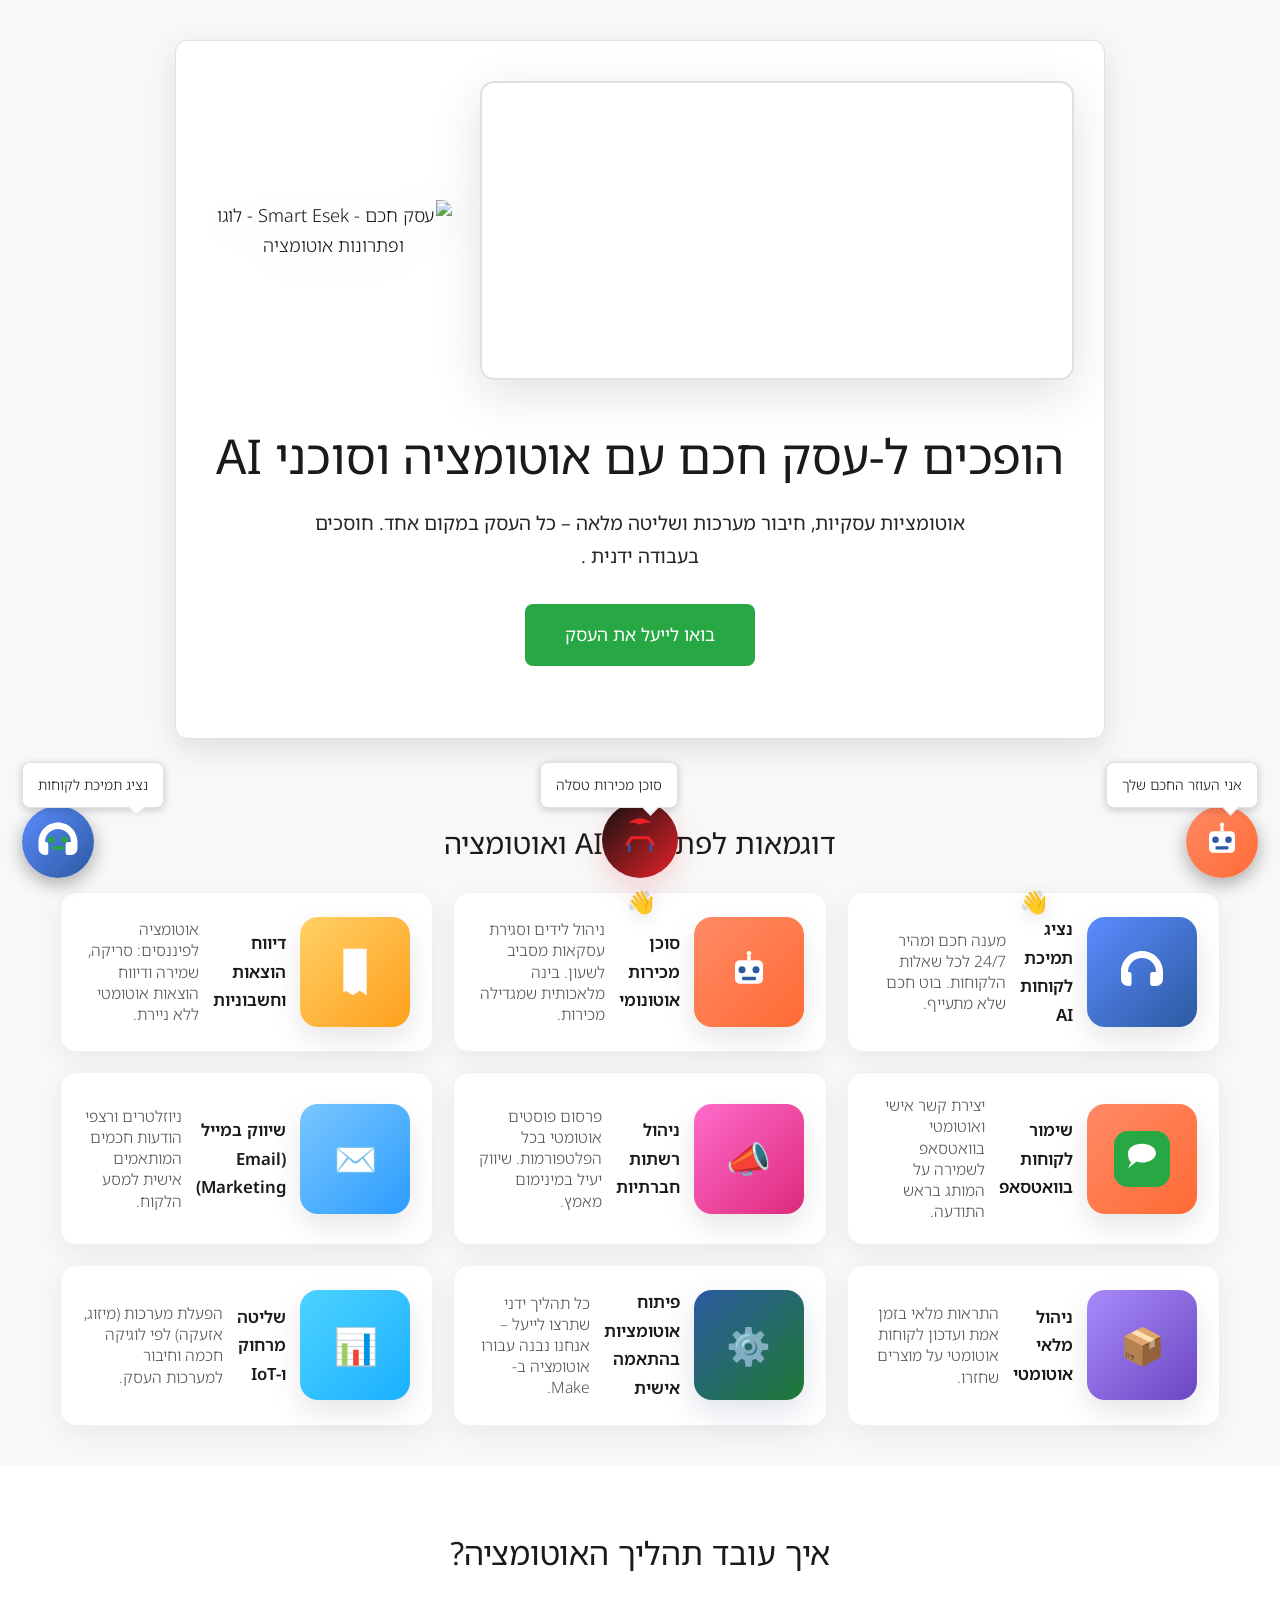
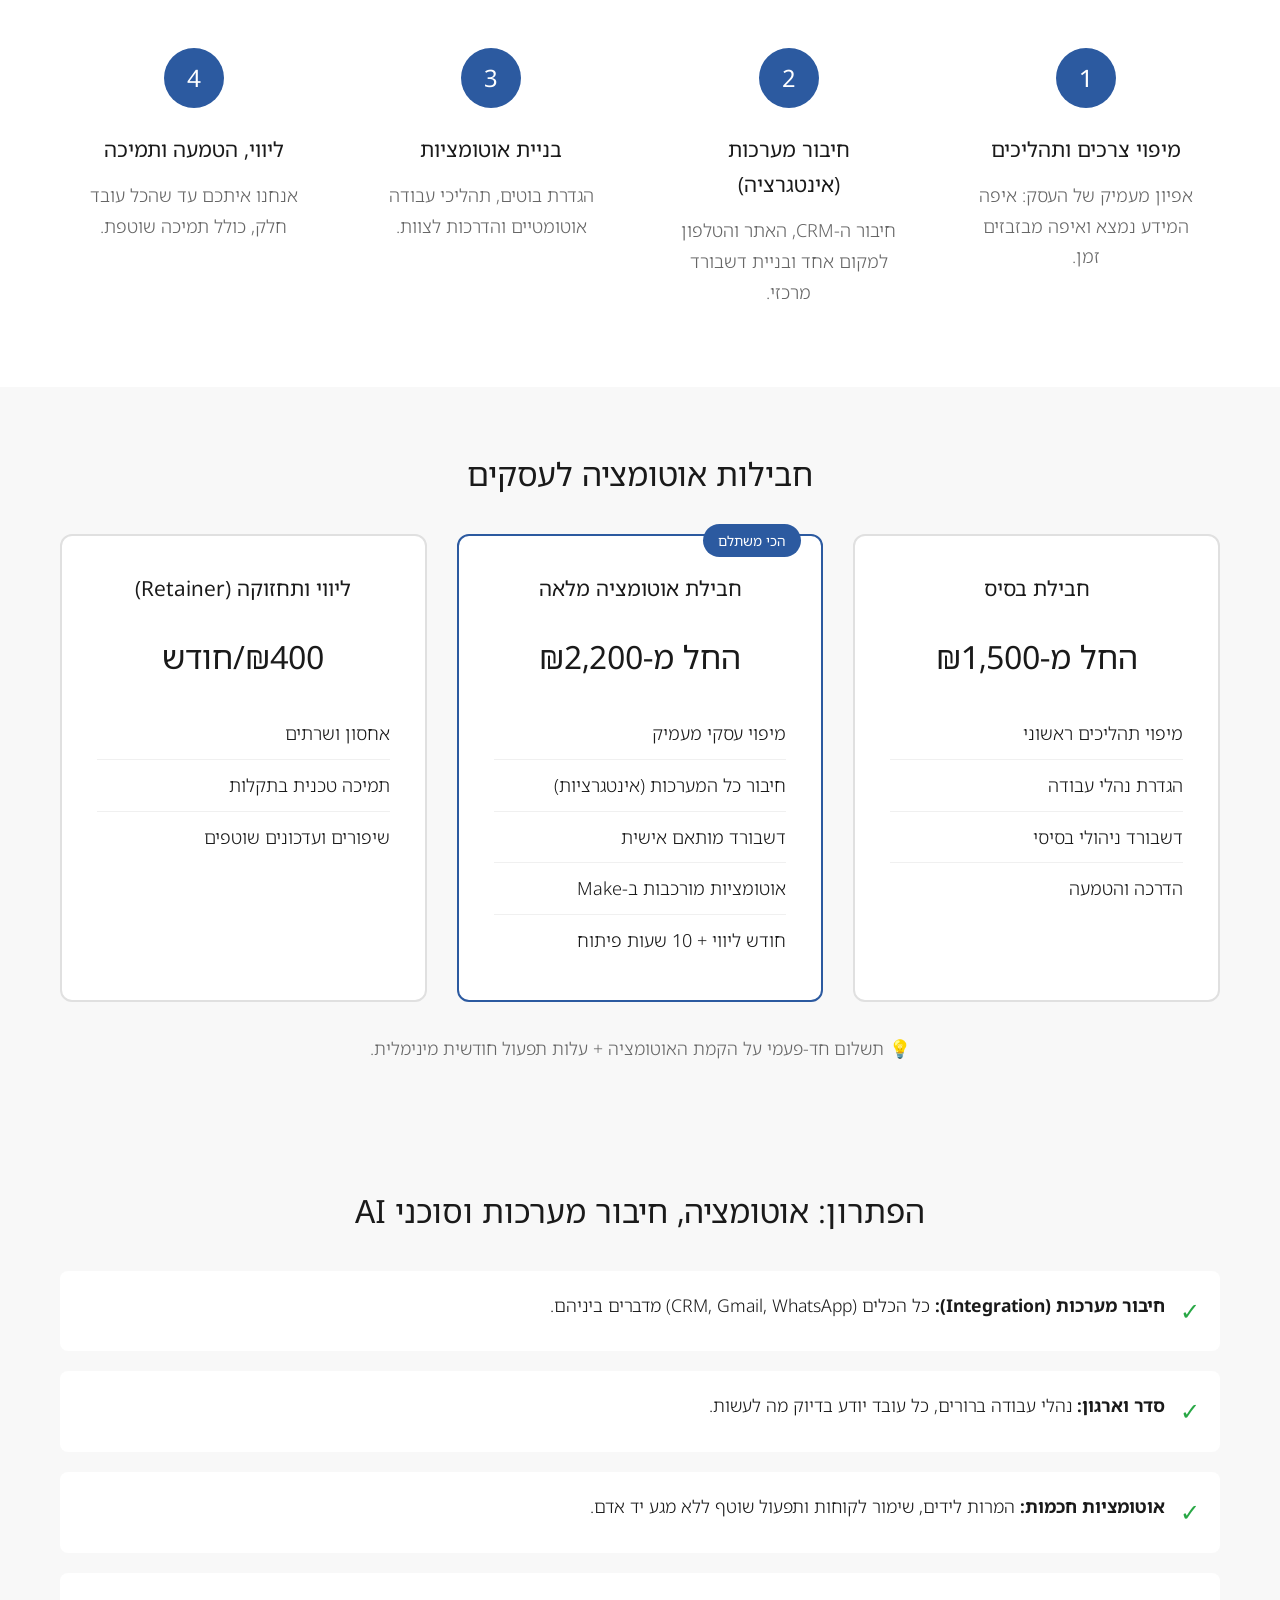
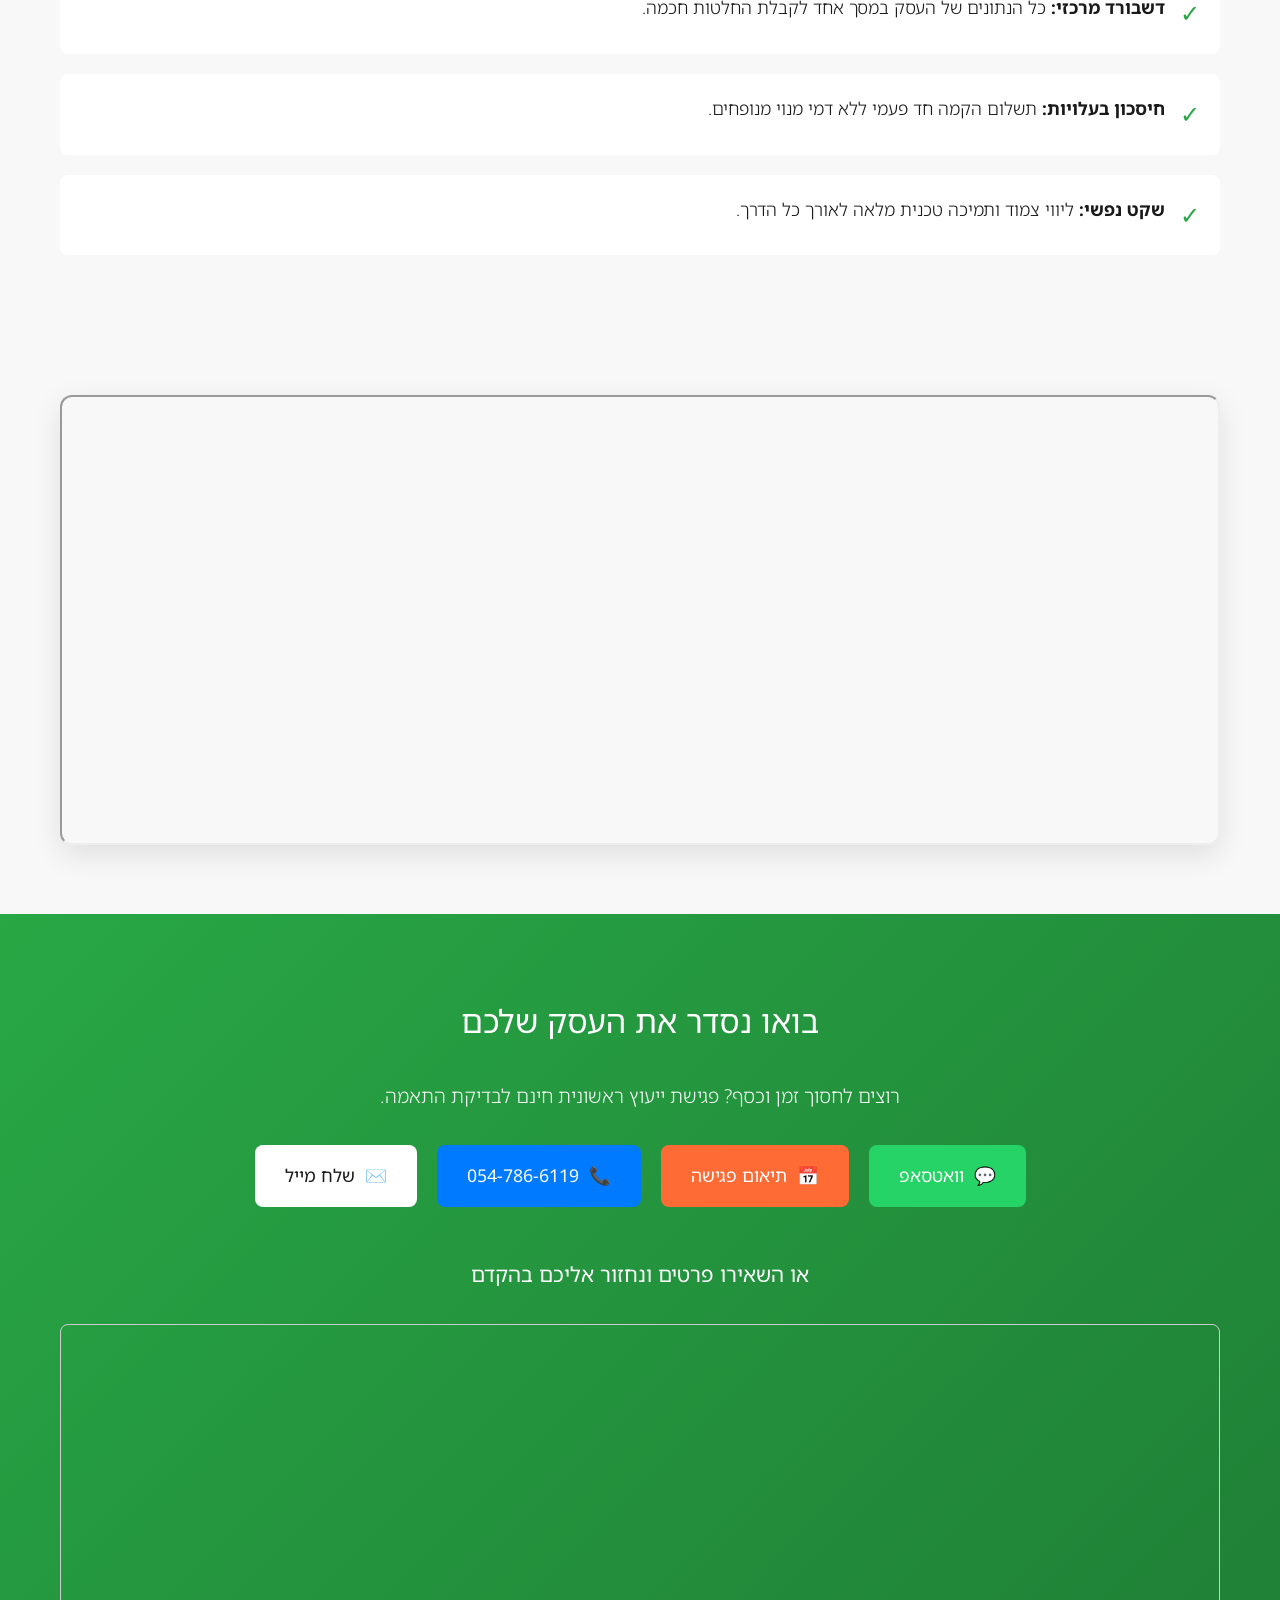
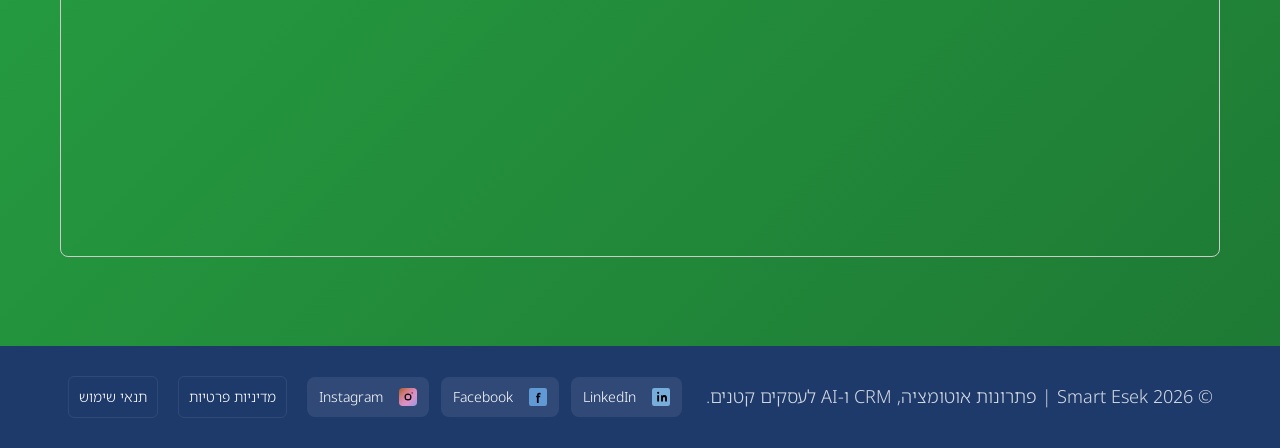
==== commit b8049af5: "Revise tagline for improved clarity Updated the tagline paragraph for clarity and conciseness." ====
--- a/index.html
+++ b/index.html
@@ -79,7 +79,7 @@
         </div>
         <!-- Optimized H1 for SEO -->
         <h1>הופכים ל-עסק חכם עם אוטומציה וסוכני AI</h1>
-        <p class="tagline">אוטומציה, חיבור מערכות CRM ושליטה מלאה – כל העסק במקום אחד. חוסכים בעבודה ידנית ונהנים ממחיר חודשי נמוך וקבוע.</p>
+        <p class="tagline">אוטומציות עסקיות, חיבור מערכות ושליטה מלאה – כל העסק במקום אחד. חוסכים בעבודה ידנית .</p>
         <a href="#contact" class="cta-button">בואו לייעל את העסק</a>
       </div>
     </div>
@@ -468,4 +468,4 @@
 
   <script src="scripts.js"></script>
 </body>
-</html>+</html>
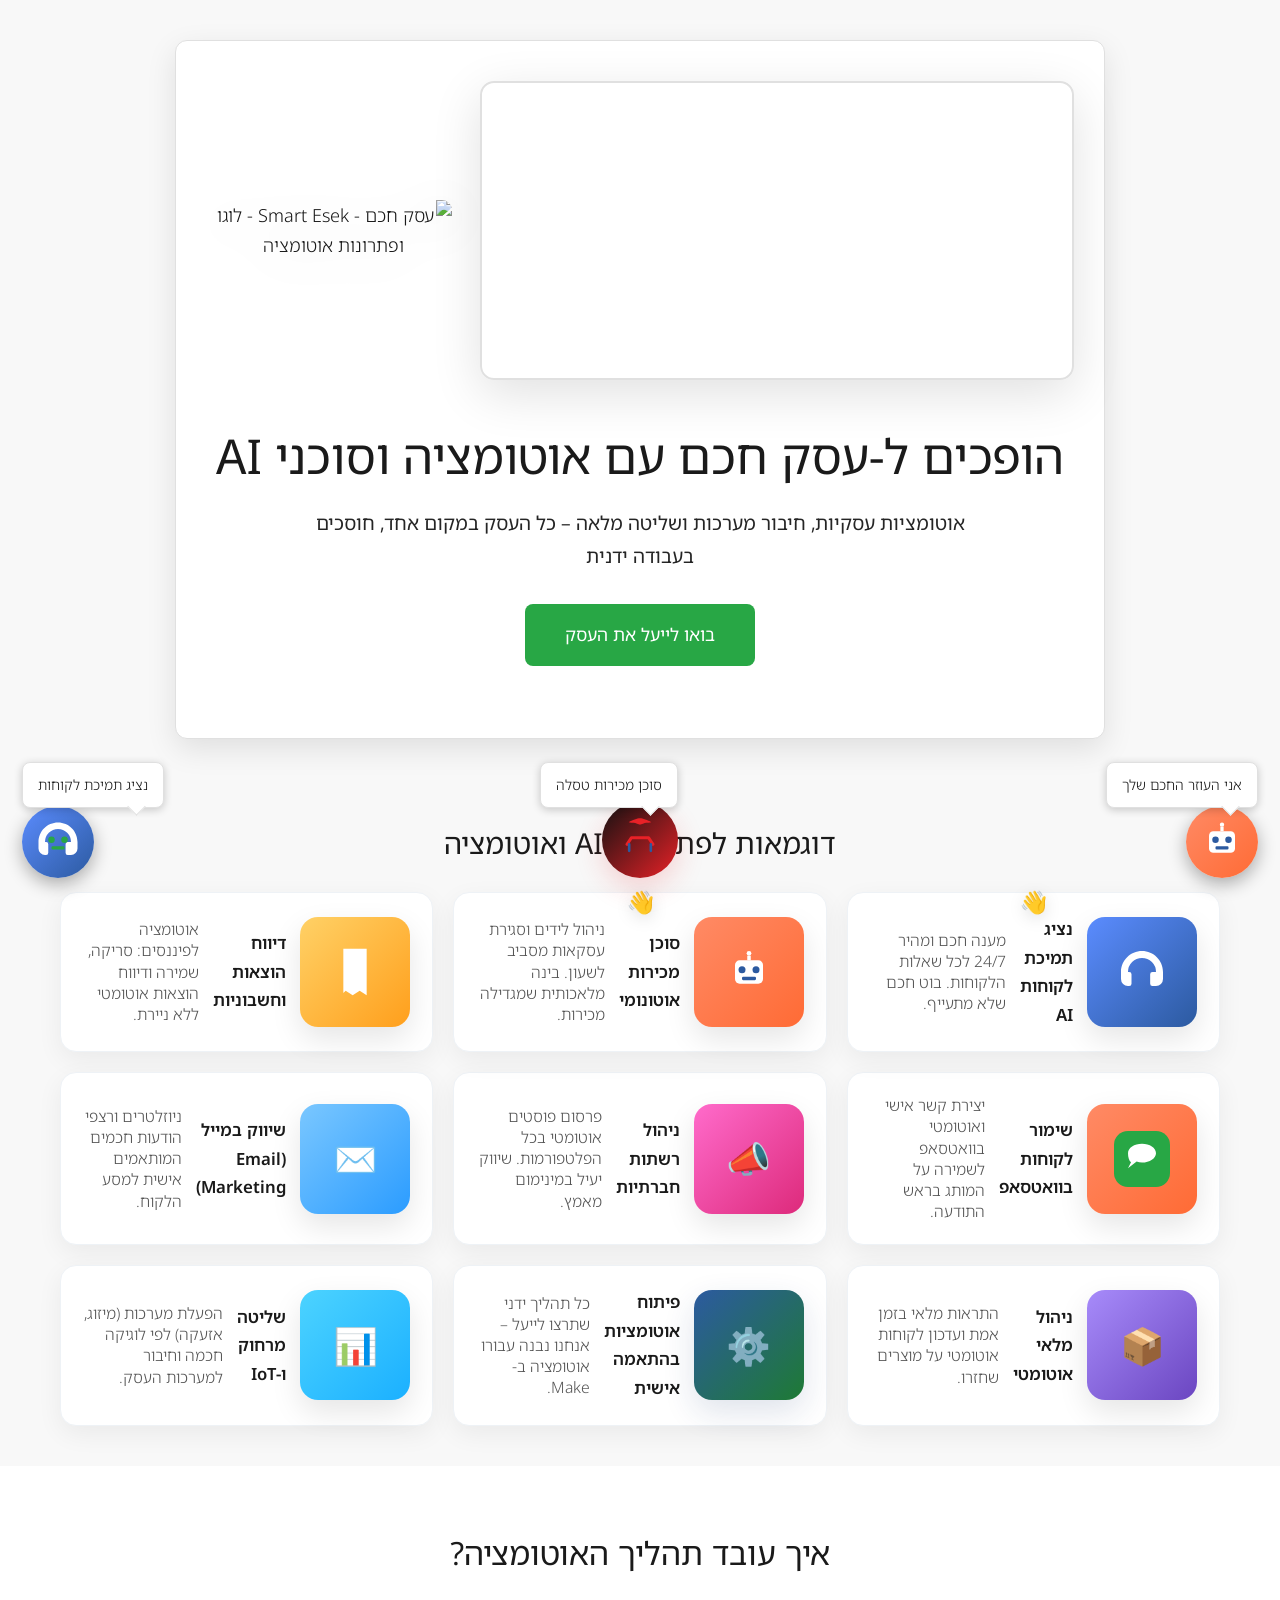
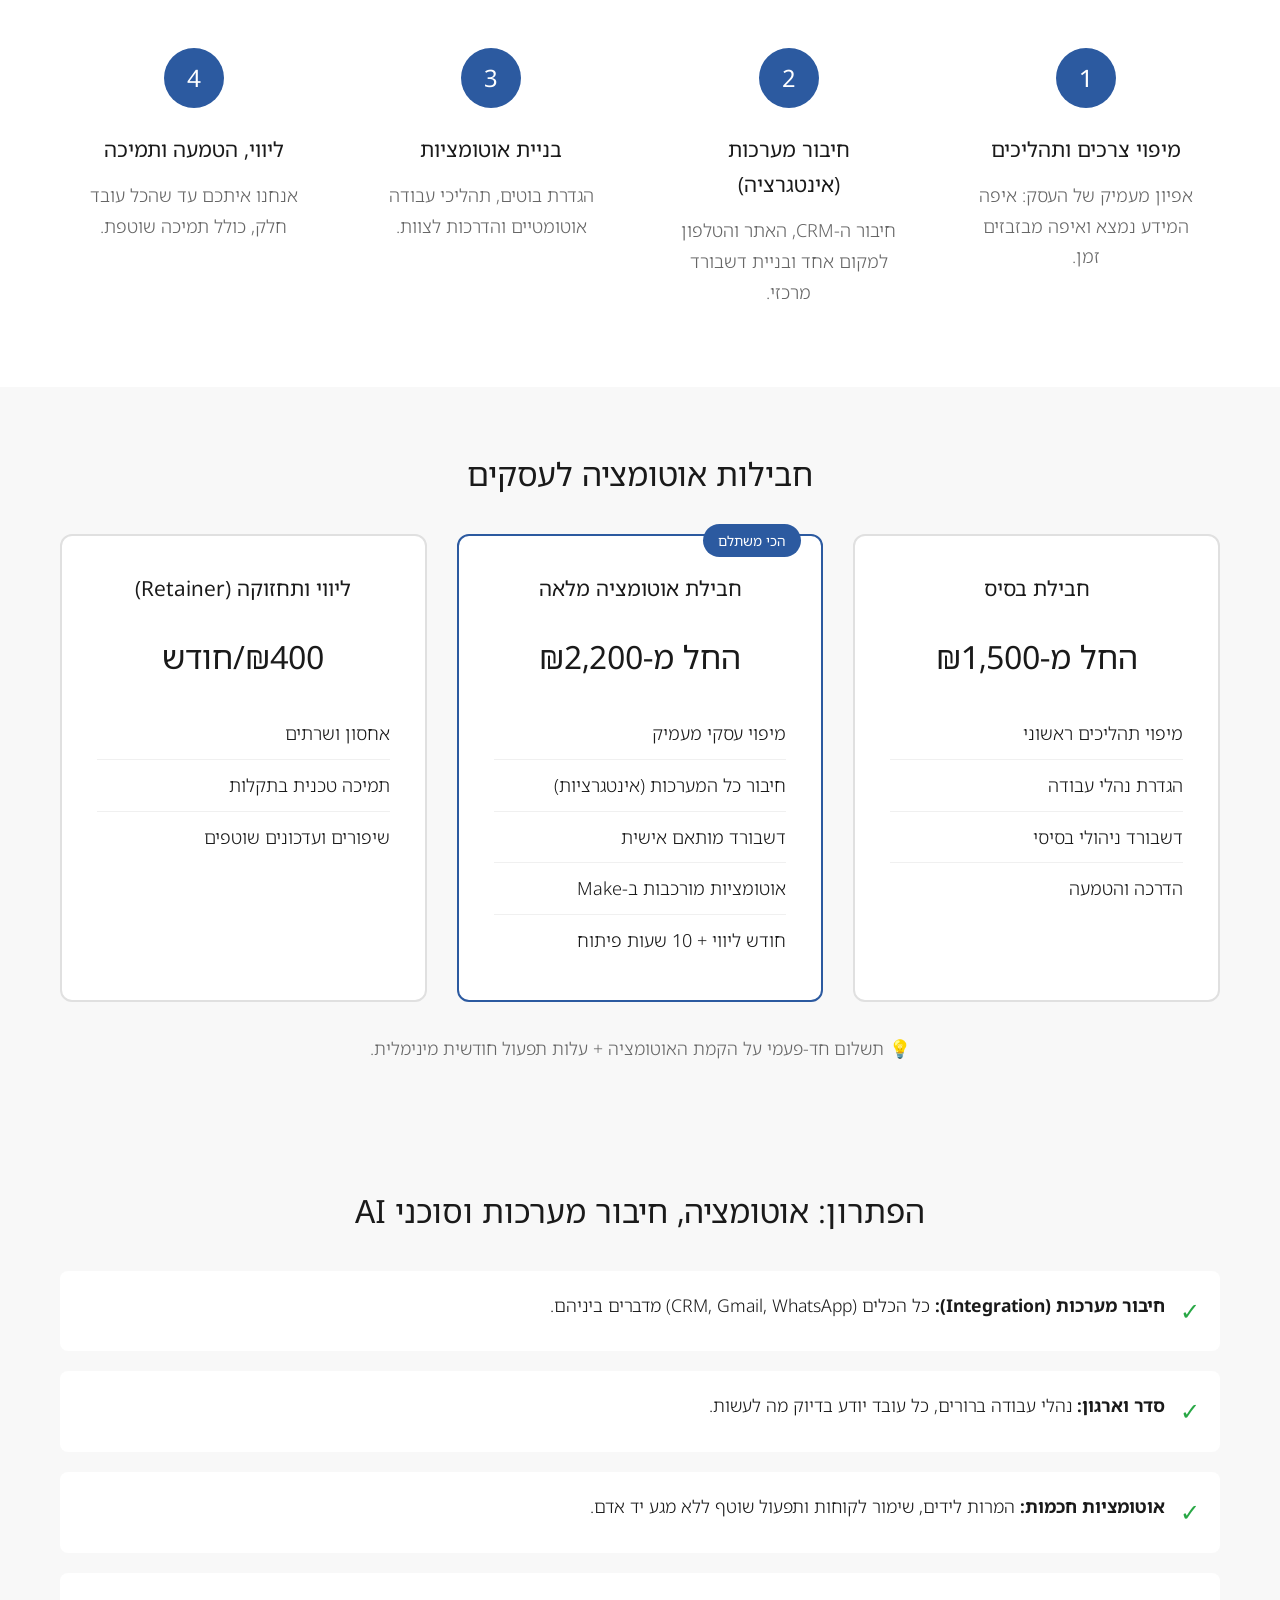
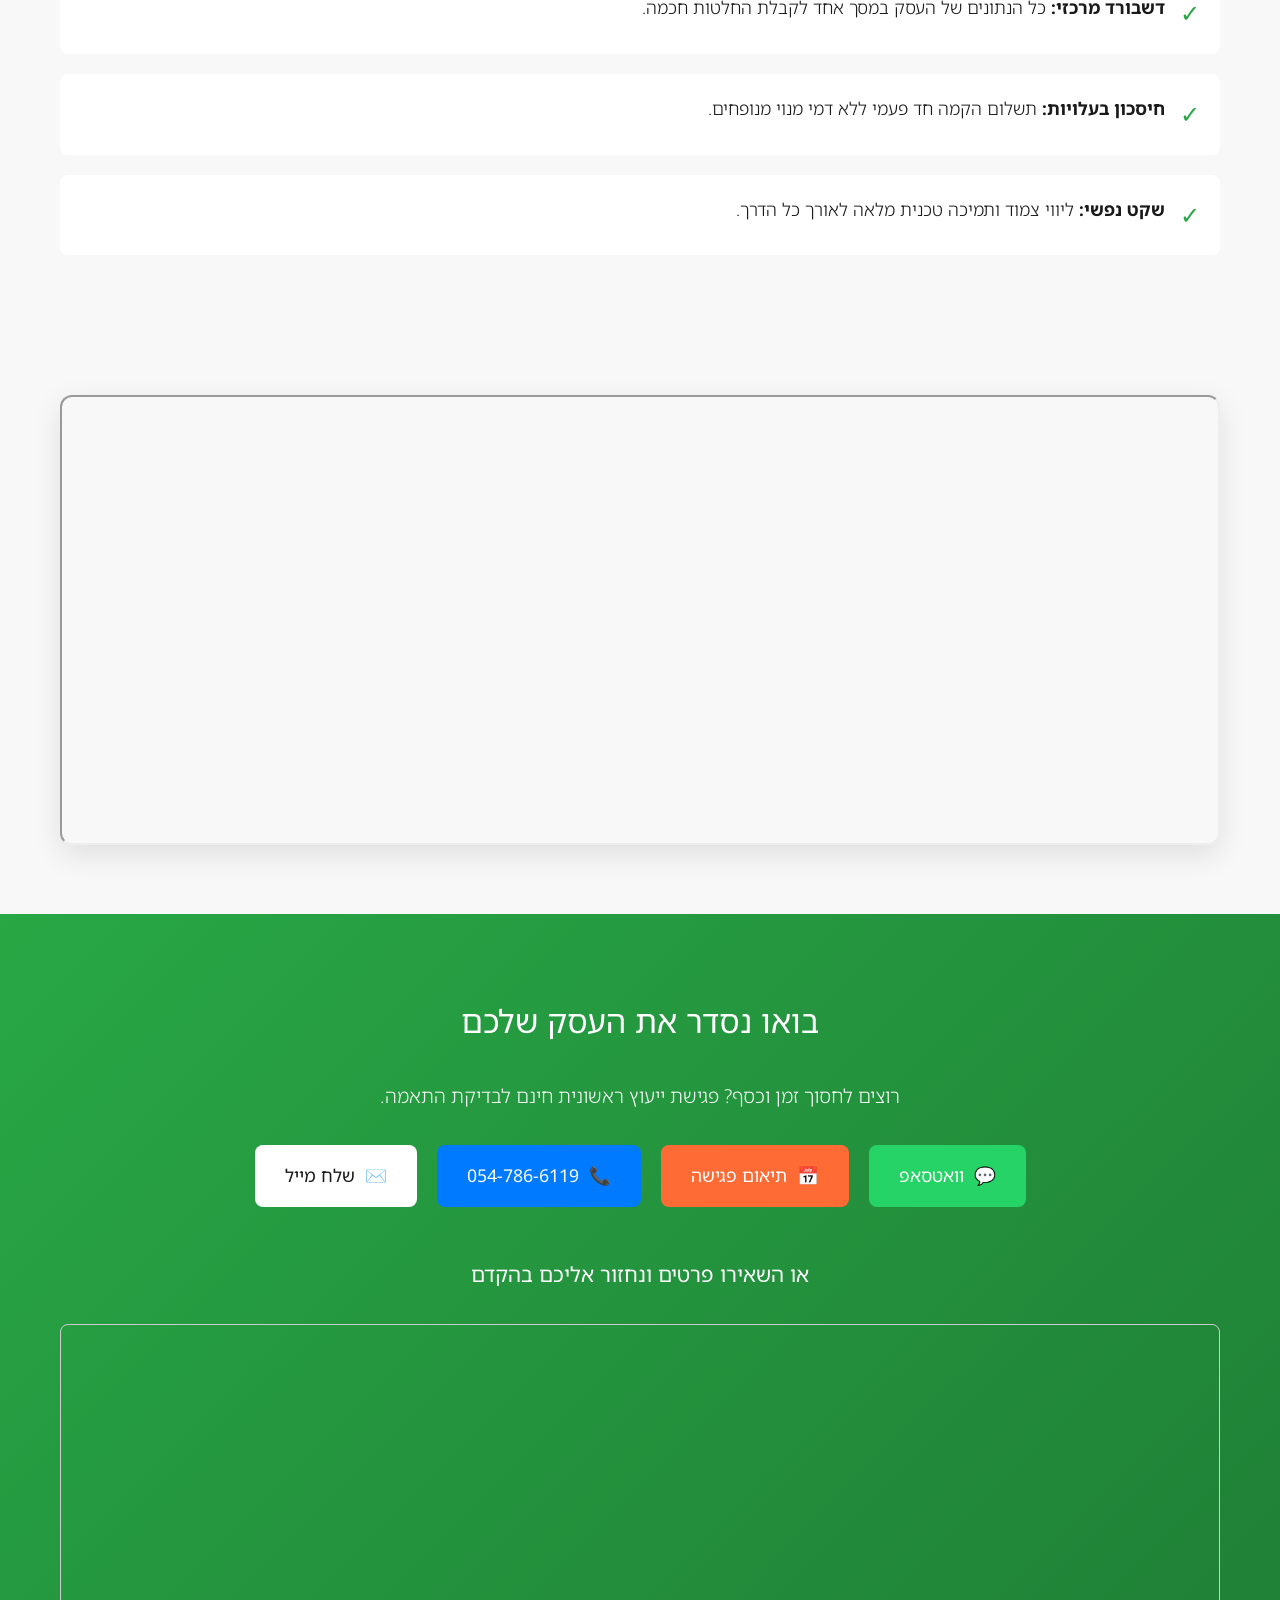
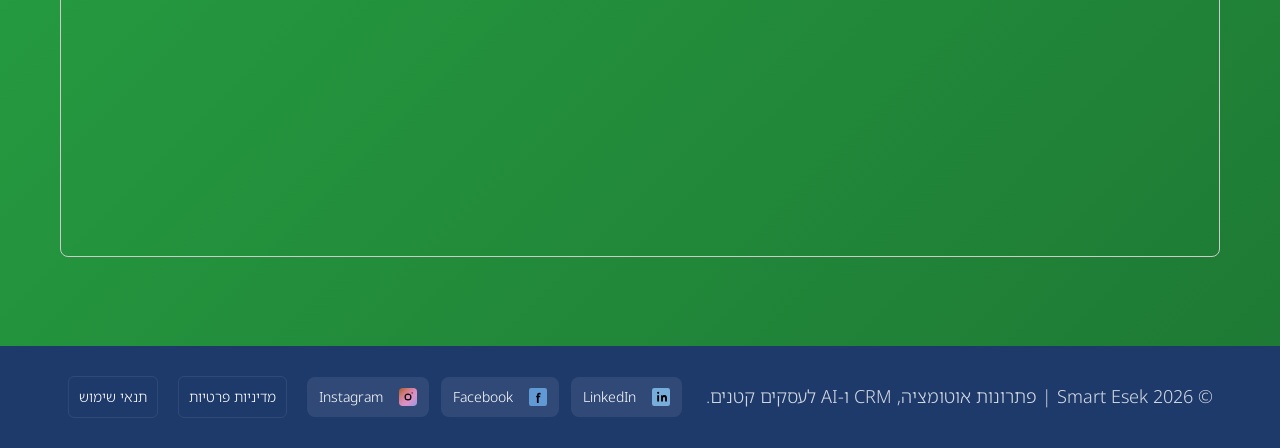
==== commit c1246456: "Update tagline paragraph for clarity" ====
--- a/index.html
+++ b/index.html
@@ -13,7 +13,7 @@
   
   <!-- Open Graph / Social Media Sharing -->
   <meta property="og:title" content="אוטומציה עסקית וסוכני AI לעסקים | Smart Esek">
-  <meta property="og:description" content="מפסיקים לבזבז זמן על עבודה ידנית. מחברים את המערכות, מטמיעים סוכני AI ומתחילים לנהל את העסק חכם.">
+  <meta property="og:description" content="מפסיקים לבזבז זמן על עבודה ידנית. מחברים את המערכות, מטמיעים סוכני AI ומתחילים לנהל את העסק חכם">
   <meta property="og:image" content="https://www.smartesek.com/Smart%20Esek%20logo.png">
   <meta property="og:url" content="https://www.smartesek.com">
   <meta property="og:type" content="website">
@@ -79,7 +79,7 @@
         </div>
         <!-- Optimized H1 for SEO -->
         <h1>הופכים ל-עסק חכם עם אוטומציה וסוכני AI</h1>
-        <p class="tagline">אוטומציות עסקיות, חיבור מערכות ושליטה מלאה – כל העסק במקום אחד. חוסכים בעבודה ידנית .</p>
+        <p class="tagline">אוטומציות עסקיות, חיבור מערכות ושליטה מלאה – כל העסק במקום אחד, חוסכים בעבודה ידנית </p>
         <a href="#contact" class="cta-button">בואו לייעל את העסק</a>
       </div>
     </div>
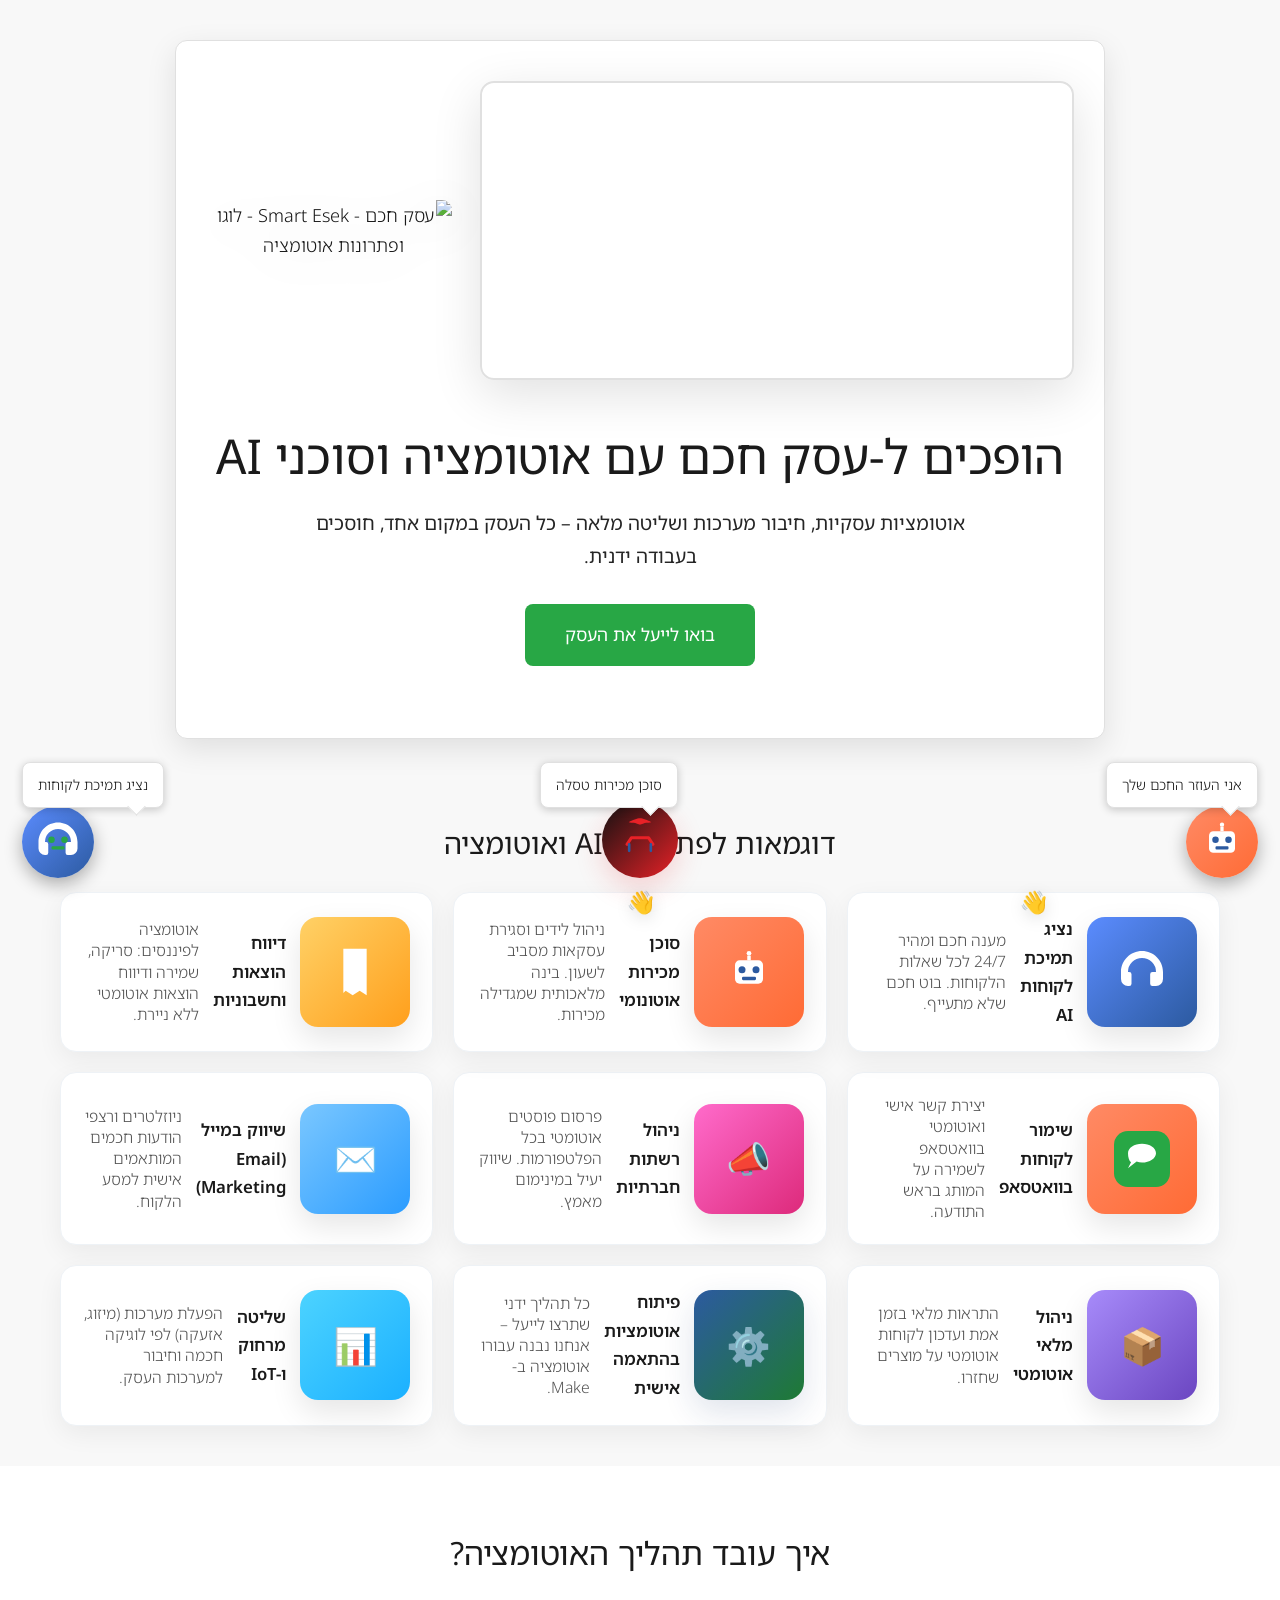
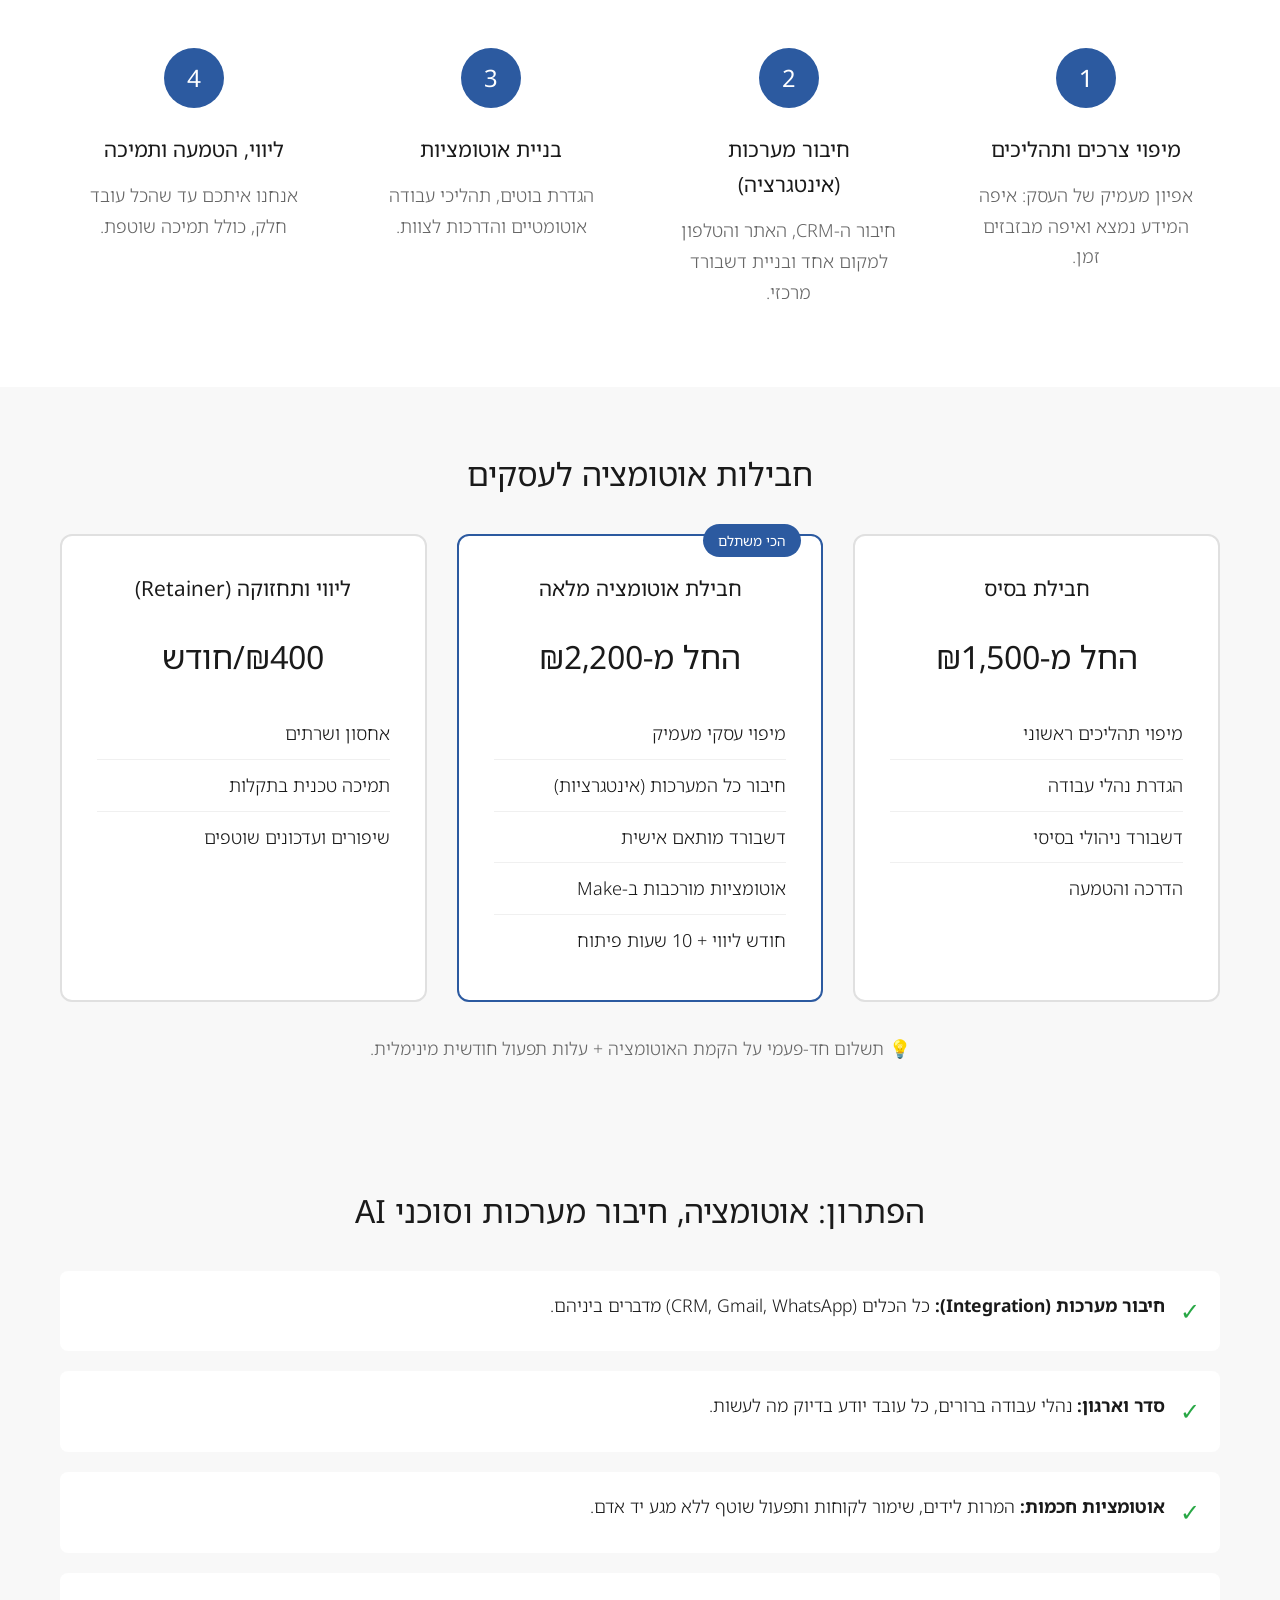
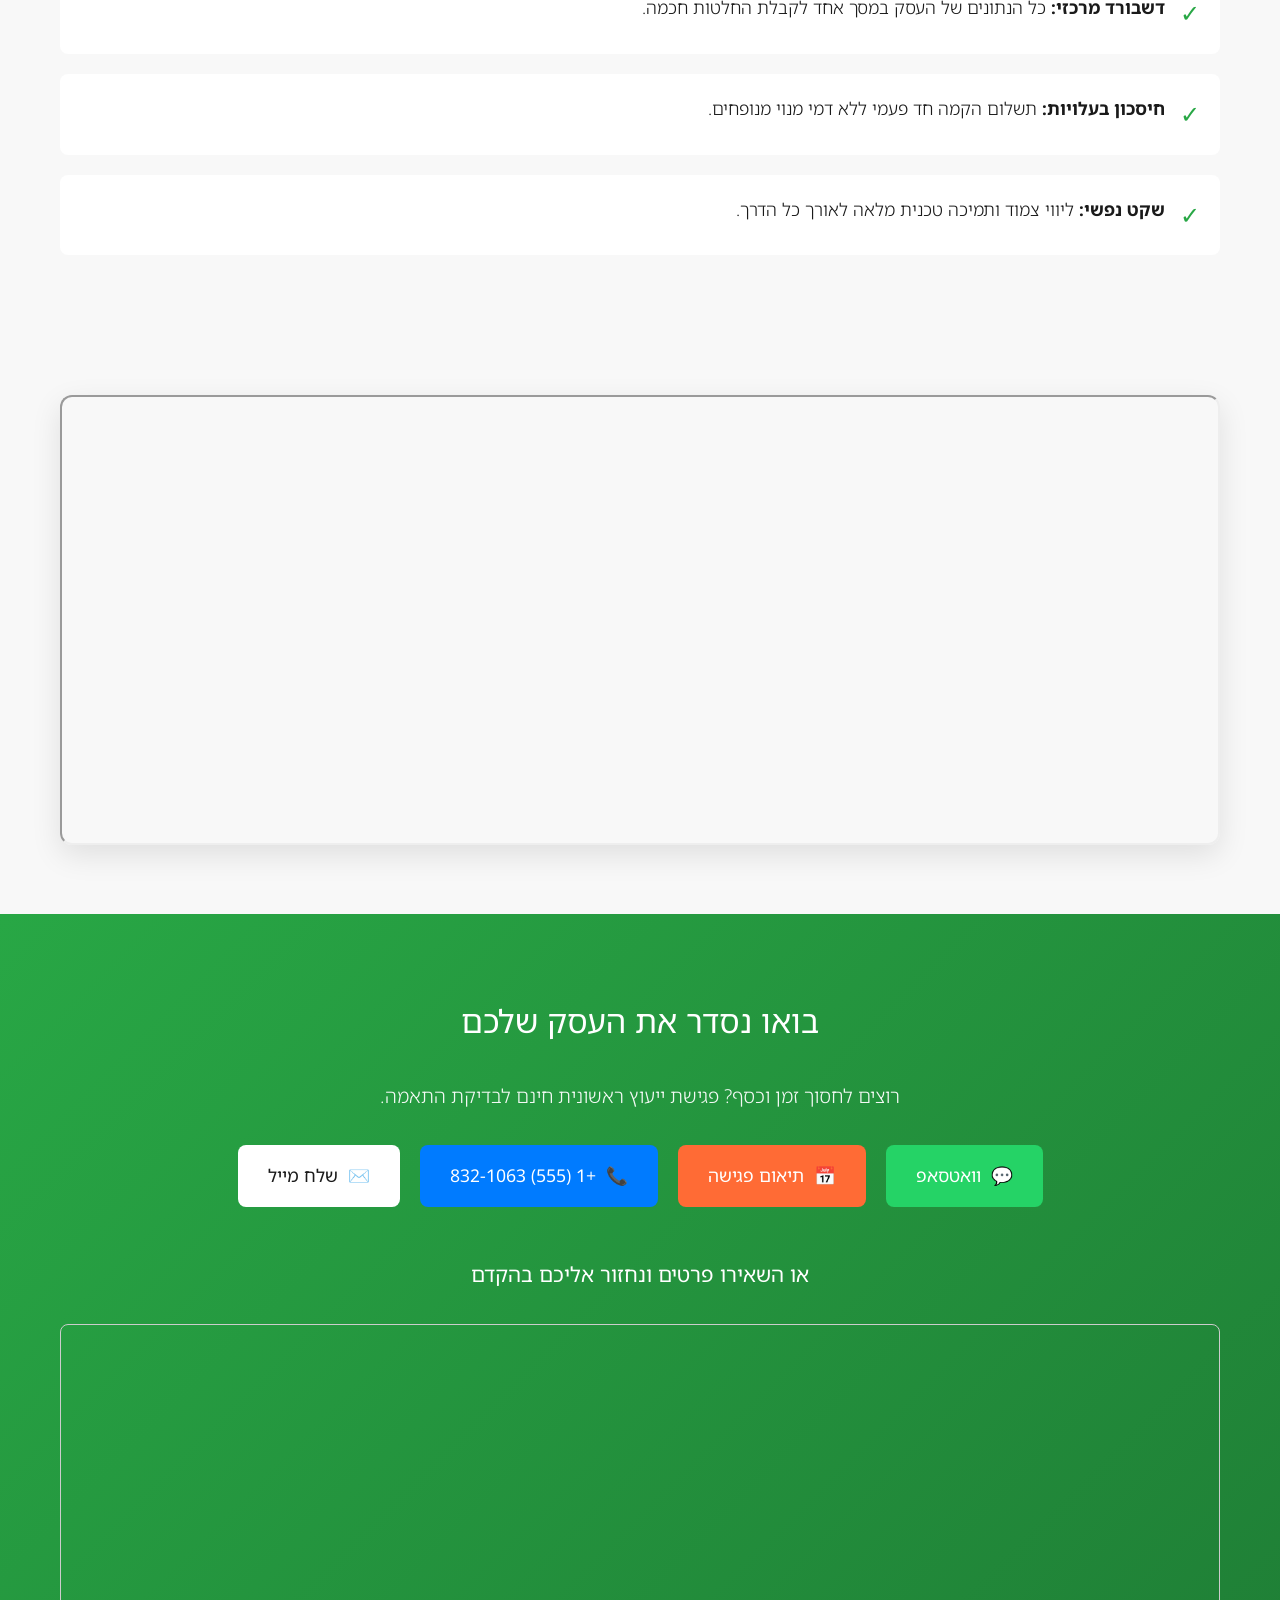
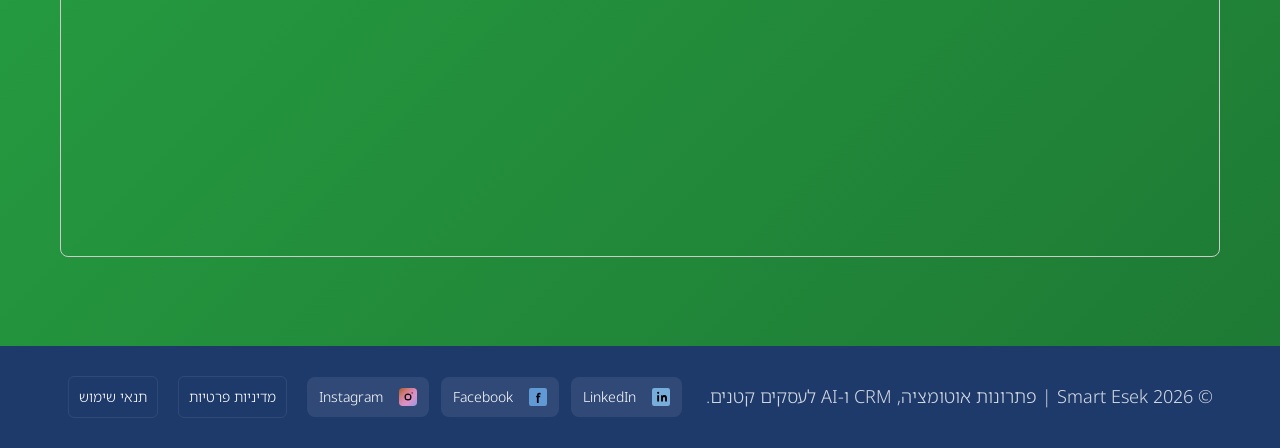
==== commit a153d300: "Update contact information and chatbot messages" ====
--- a/index.html
+++ b/index.html
@@ -41,7 +41,7 @@
       "@type": "PostalAddress",
       "addressCountry": "IL"
     },
-    "telephone": "+972547866119",
+    "telephone": "15558321063",
     "email": "haim.bar@gmail.com",
     "url": "https://www.smartesek.com",
     "sameAs": [
@@ -79,7 +79,7 @@
         </div>
         <!-- Optimized H1 for SEO -->
         <h1>הופכים ל-עסק חכם עם אוטומציה וסוכני AI</h1>
-        <p class="tagline">אוטומציות עסקיות, חיבור מערכות ושליטה מלאה – כל העסק במקום אחד, חוסכים בעבודה ידנית </p>
+        <p class="tagline">אוטומציות עסקיות, חיבור מערכות ושליטה מלאה – כל העסק במקום אחד, חוסכים בעבודה ידנית. </p>
         <a href="#contact" class="cta-button">בואו לייעל את העסק</a>
       </div>
     </div>
@@ -298,7 +298,7 @@
       <p class="contact-text">רוצים לחסוך זמן וכסף? פגישת ייעוץ ראשונית חינם לבדיקת התאמה.</p>
       
       <div class="contact-methods">
-        <a href="https://wa.me/972547866119?text=היי, אשמח לשמוע עוד על הסדרת תהליכים ודשבורד לעסק שלי" target="_blank" class="contact-button whatsapp">
+        <a href="https://wa.me/15558321063?text=היי, אשמח לשמוע עוד על הסדרת תהליכים ודשבורד לעסק שלי" target="_blank" class="contact-button whatsapp">
           <span class="icon">💬</span>
           וואטסאפ
         </a>
@@ -306,9 +306,9 @@
           <span class="icon">📅</span>
           תיאום פגישה
         </a>
-        <a href="tel:+972547866119" class="contact-button phone">
+        <a href="tel:+15558321063" class="contact-button phone">
           <span class="icon">📞</span>
-          054-786-6119
+          +1 (555) 832-1063
         </a>
         <a href="mailto:haim.bar@gmail.com" class="contact-button">
           <span class="icon">✉️</span>
@@ -446,14 +446,25 @@
     </svg>
   </div>
 
-  <div id="chat-widget-support" class="chat-widget support" aria-label="נציג תמיכה">
+  <div id="chat-widget-support" class="chat-widget support" aria-label="תמיכת לקוחות (דוגמא)">
     <div class="chat-header">
-      <div class="chat-logo" style="font-weight: 400;">נציג תמיכה</div>
+      <div class="chat-logo" style="font-weight: 400;">תמיכת לקוחות (דוגמא)</div>
+      <a href="https://wa.me/15558321063?text=שלום%20אני%20מעוניין%20בתמיכה" target="_blank" rel="noopener noreferrer" aria-label="פתח שיחה בווטסאפ עם נציג אנושי" title="שוחחו בווטסאפ" style="margin-inline-start:10px; display:inline-flex; align-items:center; gap:6px; color:white; text-decoration:none;">
+        <!-- WhatsApp SVG icon (white) -->
+        <svg width="20" height="20" viewBox="0 0 24 24" fill="none" xmlns="http://www.w3.org/2000/svg" aria-hidden="true">
+          <path d="M20.52 3.48A11.86 11.86 0 0 0 12 0C5.373 0 .001 5.373.001 12a11.9 11.9 0 0 0 1.64 6.05L0 24l6.22-1.61A11.94 11.94 0 0 0 12 24c6.627 0 12-5.373 12-12 0-1.98-.46-3.85-1.48-5.52zM12 21.5c-1.34 0-2.65-.35-3.8-1.02l-.27-.16-3.69.96.99-3.6-.18-.29A9.5 9.5 0 1 1 21.5 12 9.49 9.49 0 0 1 12 21.5z" fill="#fff"/>
+          <path d="M17.03 14.02c-.29-.15-1.72-.85-1.99-.95-.27-.1-.47-.15-.67.15-.19.29-.74.95-.9 1.15-.16.19-.33.21-.62.07-.29-.15-1.22-.45-2.33-1.44-.86-.77-1.44-1.72-1.61-2.01-.17-.29-.02-.45.13-.6.13-.13.29-.33.44-.5.15-.17.2-.29.3-.48.1-.19.05-.36-.02-.51-.07-.15-.67-1.61-.92-2.21-.24-.58-.49-.5-.67-.51-.17-.01-.37-.01-.57-.01-.19 0-.5.07-.76.36-.27.29-1.04 1.02-1.04 2.48 0 1.46 1.06 2.87 1.2 3.07.14.2 2.07 3.36 5.02 4.7 2.95 1.34 2.95.9 3.48.84.53-.07 1.72-.7 1.97-1.38.25-.68.25-1.26.17-1.38-.07-.12-.26-.19-.55-.34z" fill="#fff"/>
+        </svg>
+      </a>
       <button id="close-chat-support" class="close-chat">✕</button>
     </div>
     <div id="chat-messages-support" class="chat-messages">
       <div class="bot-message">
-        <div class="message-bubble bot">שלום אני נציג תמיכת לקוחות, היום אני תומך בלקוחות שהתקינו פאנלים סולארים</div>
+        <div class="message-bubble bot">שלום אני נציג תמיכת לקוחות, היום אני תומך בלקוחות שהתקינו פאנלים סולארים.
+             בכל שלב אתה יכול לעבור לנציג אנושי( הקישור מהאיקון בכותרת למעלה)
+        
+        </div>
+
       </div>
     </div>
     <div class="chat-input-wrapper">
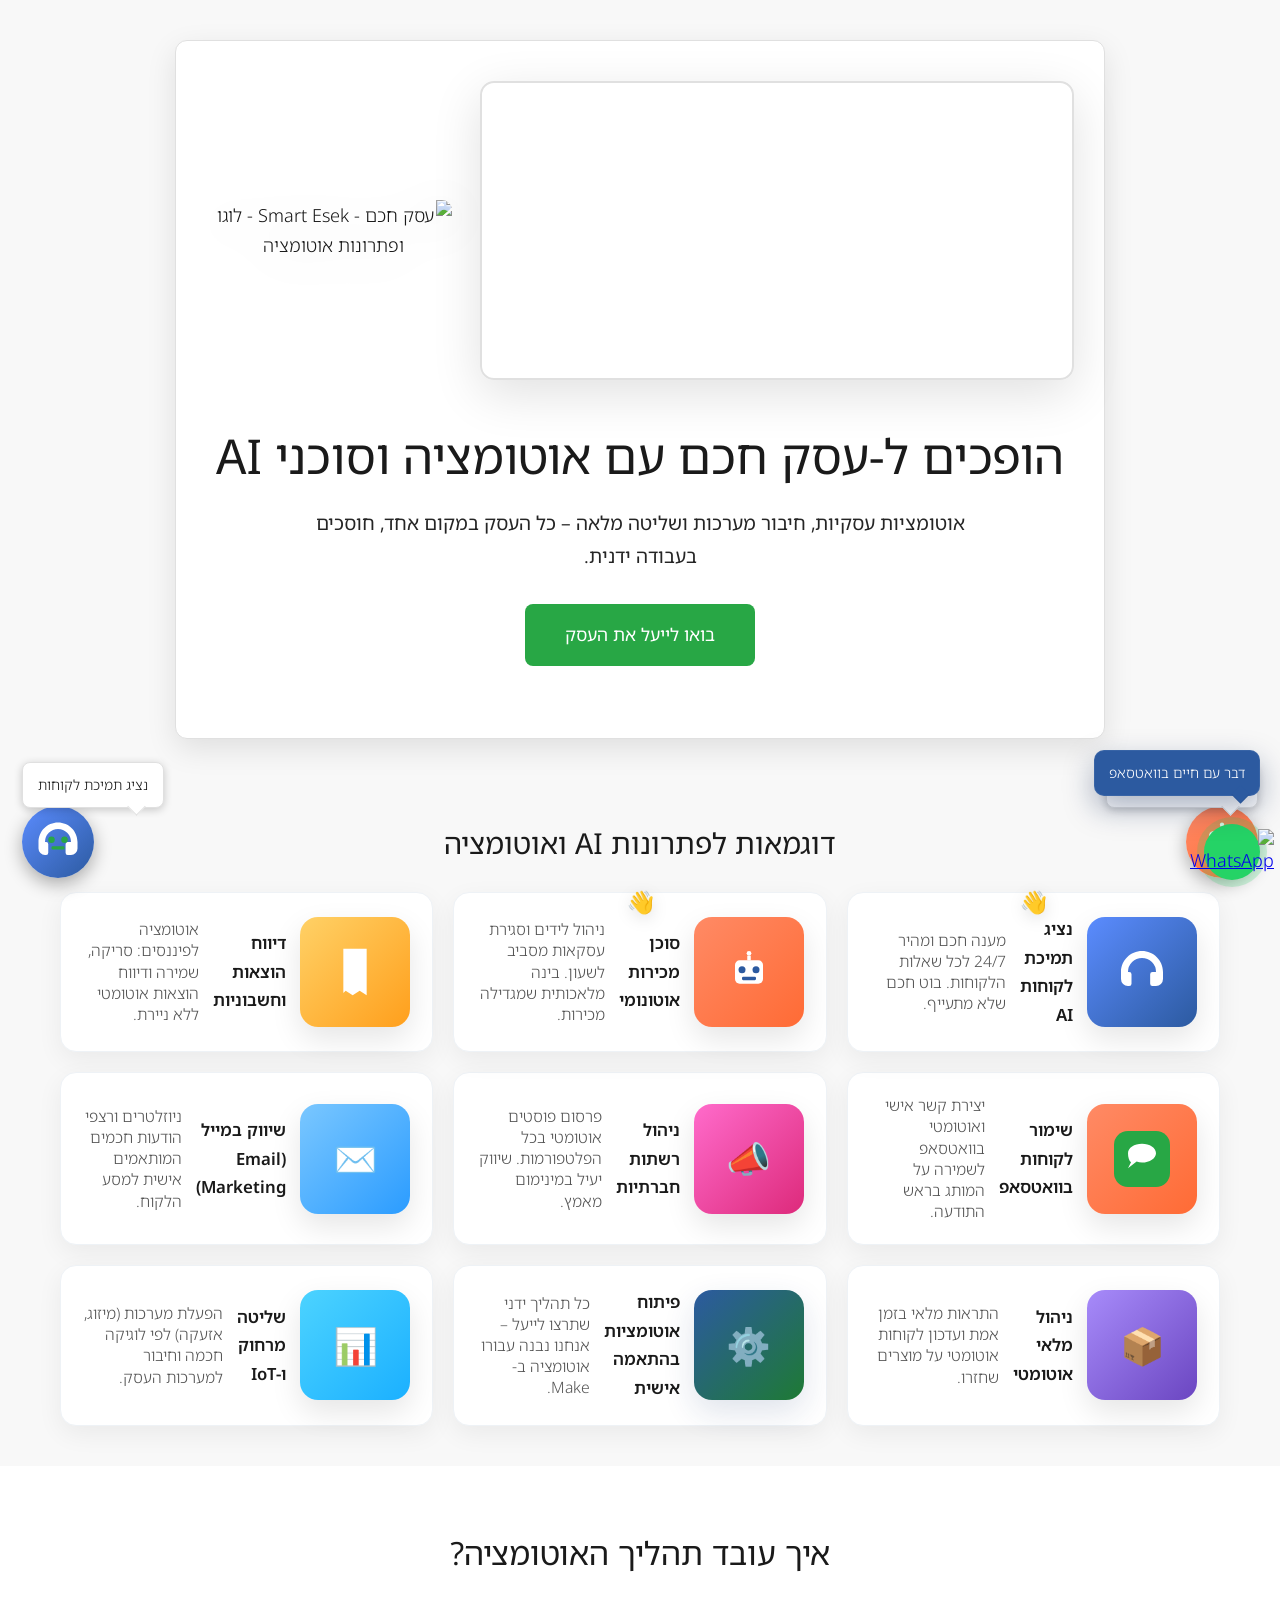
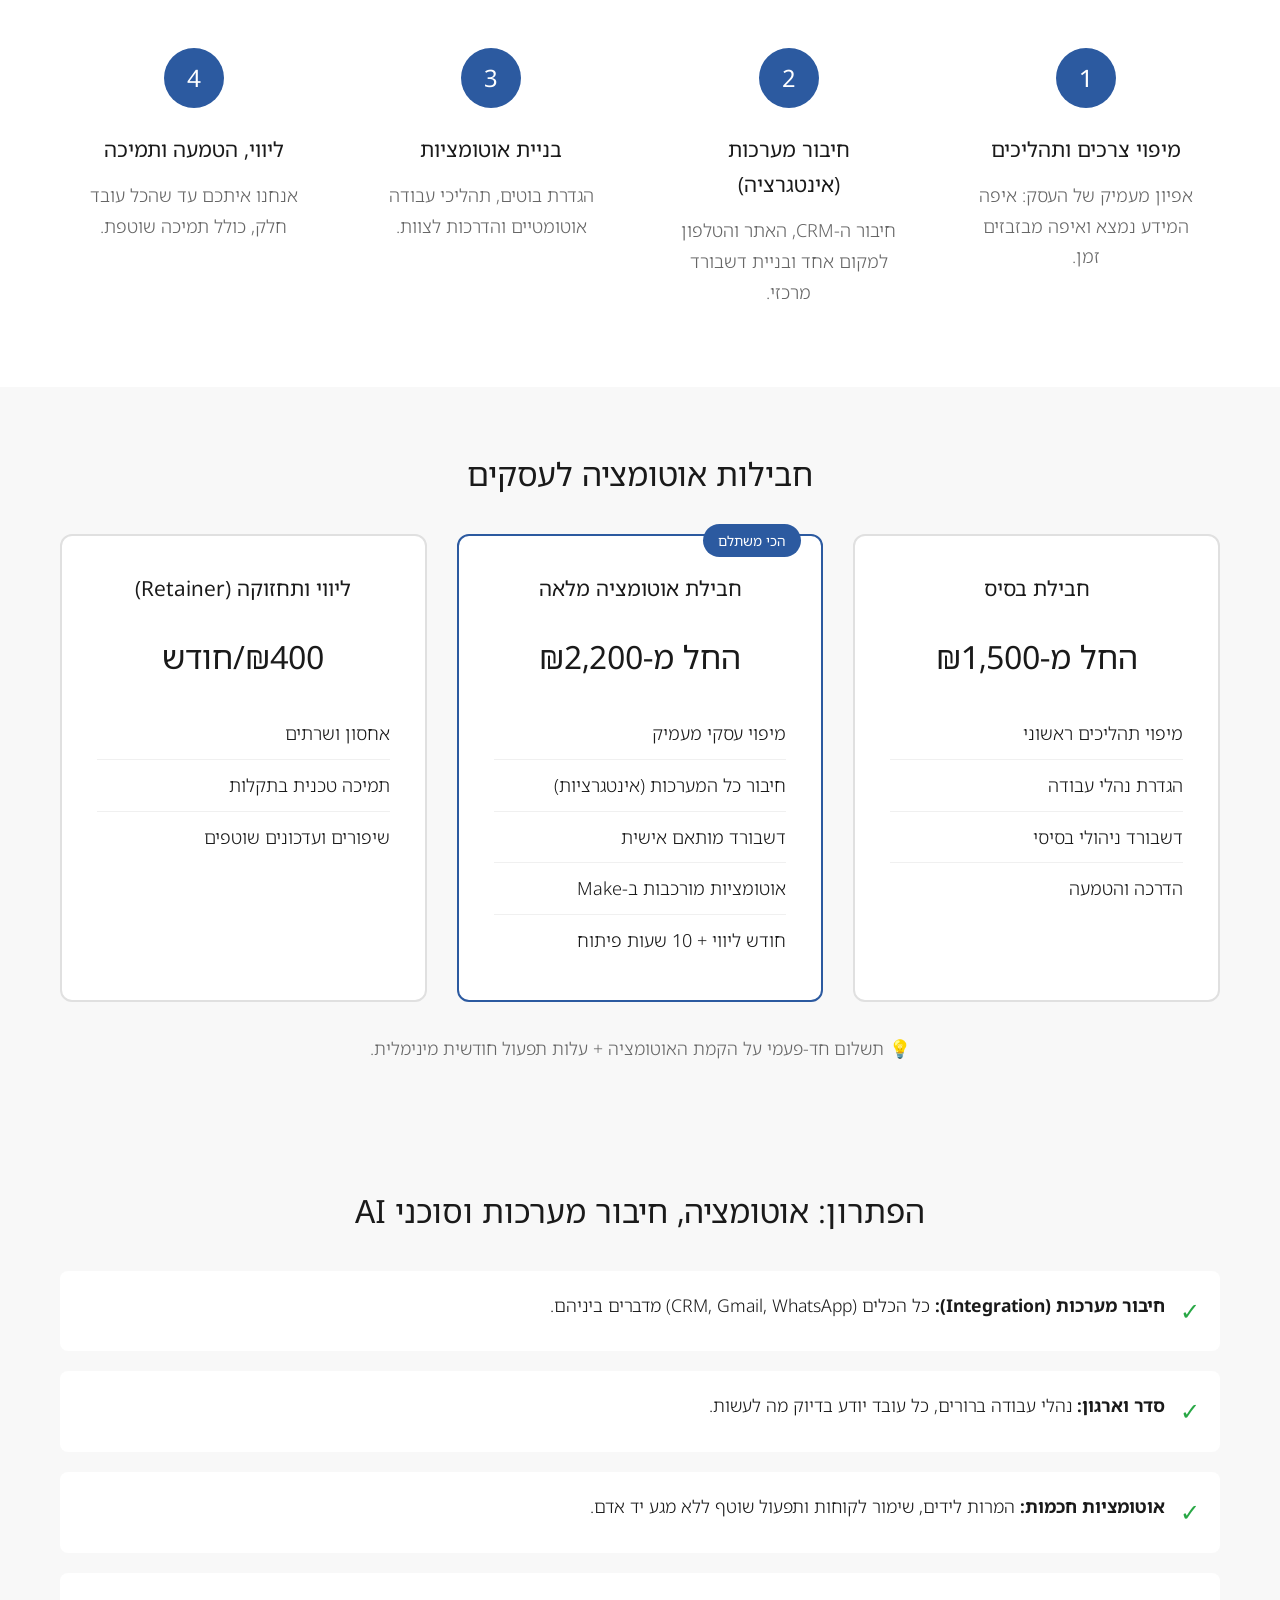
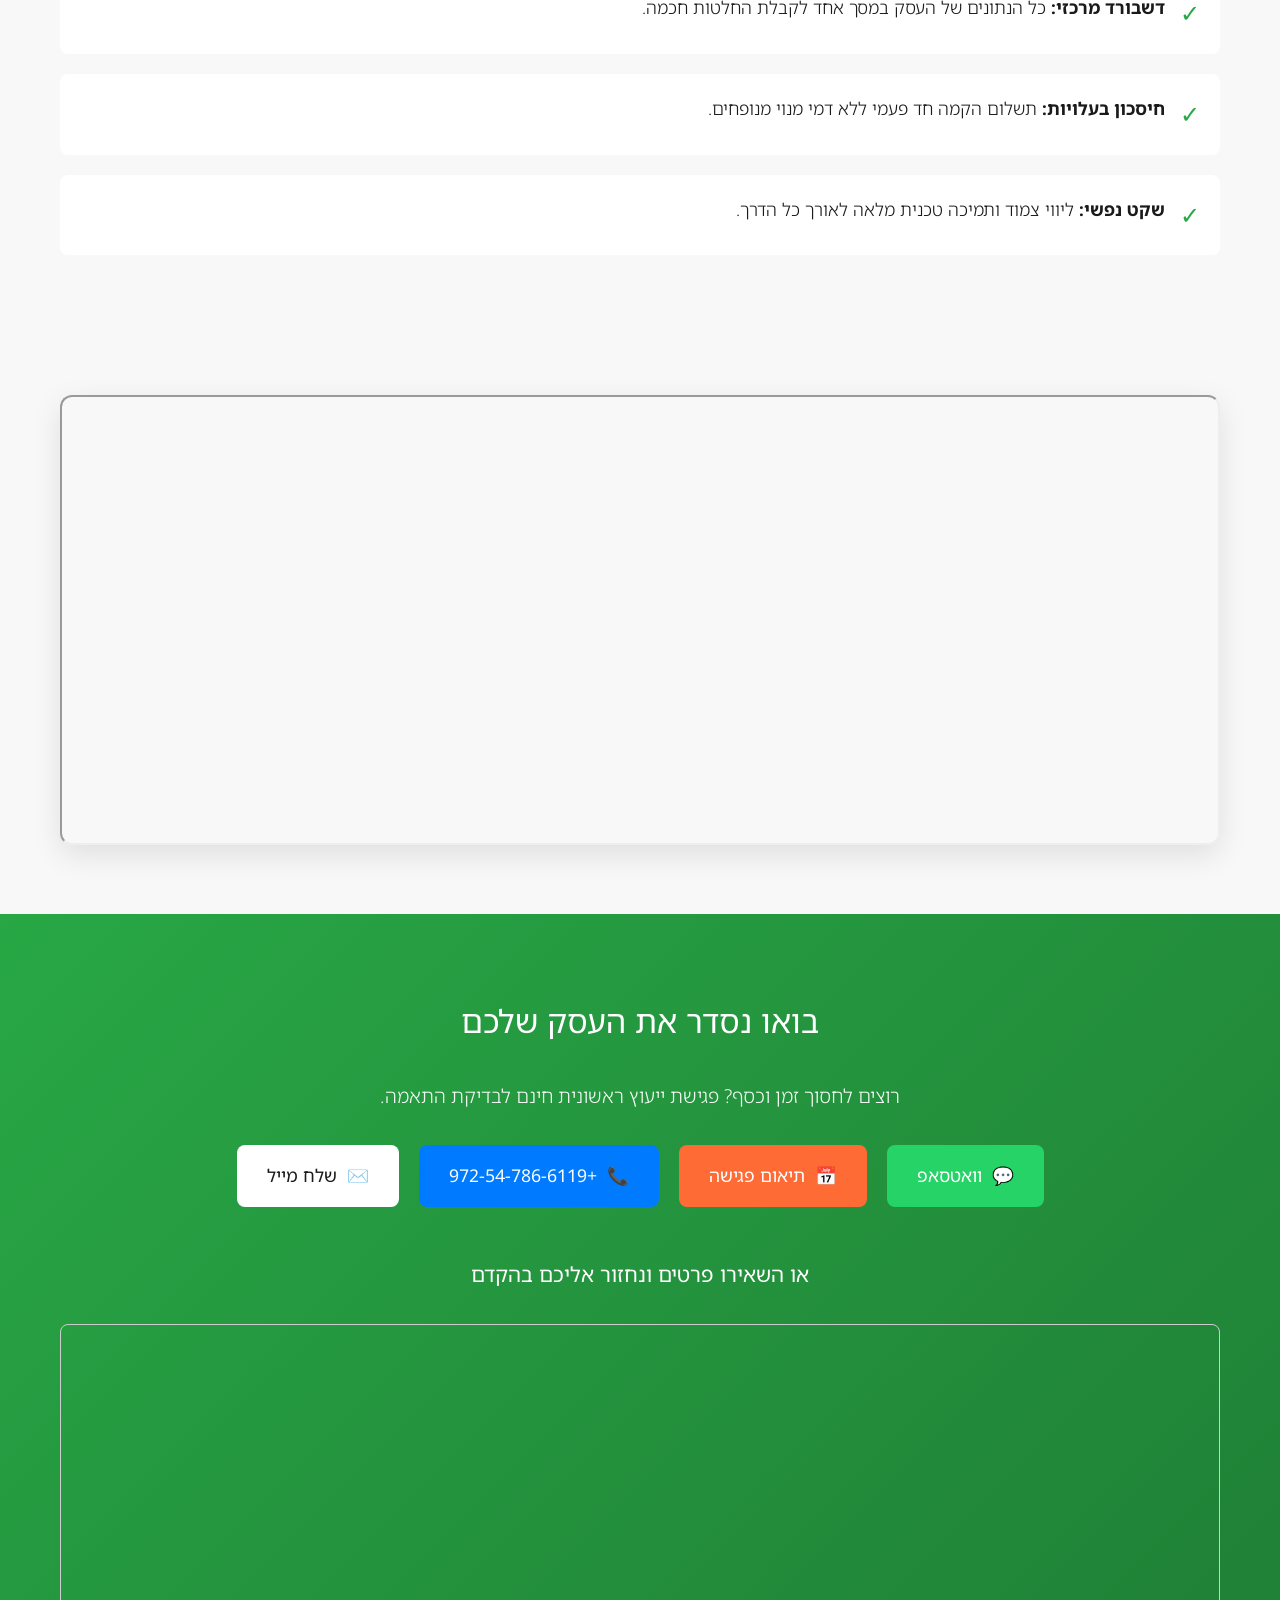
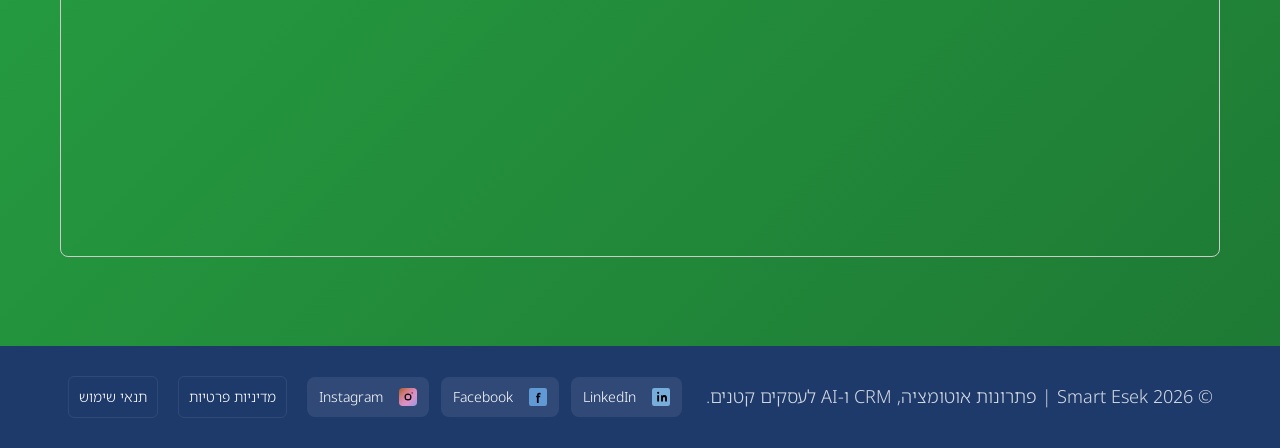
==== commit 042904ba: "Update contact information and improve SEO elements" ====
--- a/index.html
+++ b/index.html
@@ -298,7 +298,7 @@
       <p class="contact-text">רוצים לחסוך זמן וכסף? פגישת ייעוץ ראשונית חינם לבדיקת התאמה.</p>
       
       <div class="contact-methods">
-        <a href="https://wa.me/15558321063?text=היי, אשמח לשמוע עוד על הסדרת תהליכים ודשבורד לעסק שלי" target="_blank" class="contact-button whatsapp">
+        <a href="https://wa.me/972547866119?text=היי, אשמח לשמוע עוד על הסדרת תהליכים ודשבורד לעסק שלי" target="_blank" class="contact-button whatsapp">
           <span class="icon">💬</span>
           וואטסאפ
         </a>
@@ -306,9 +306,9 @@
           <span class="icon">📅</span>
           תיאום פגישה
         </a>
-        <a href="tel:+15558321063" class="contact-button phone">
+        <a href="tel:+972547866119" class="contact-button phone">
           <span class="icon">📞</span>
-          +1 (555) 832-1063
+          +972-54-786-6119
         </a>
         <a href="mailto:haim.bar@gmail.com" class="contact-button">
           <span class="icon">✉️</span>
@@ -384,16 +384,59 @@
     </svg>
   </div>
 
-  <!-- Tesla Agent -->
-  <div id="chat-bubble-tesla" class="chat-bubble tesla">
-    <div class="chat-bubble-tooltip">סוכן מכירות טסלה</div>
-    <svg width="52" height="52" viewBox="0 0 24 24" fill="none" xmlns="http://www.w3.org/2000/svg" aria-hidden="true">
-      <rect x="3" y="6" width="18" height="10" rx="2" fill="white" opacity="0"/>
-      <path d="M12 2c1.2 0 3.6 0.8 5.2 1.8L16 4s-1-0.1-1.8 0.2C13 4.7 12 5 12 5s-1-0.3-2.2-0.8C8.9 3.9 7.9 4 7.9 4L6.8 3.8C8.4 2.8 10.8 2 12 2z" fill="#e82127"/>
-      <path d="M6 14l2-3h8l2 3" stroke="#e82127" stroke-width="1.4" stroke-linecap="round" stroke-linejoin="round"/>
-      <path d="M7 14v3M17 14v3" stroke="#2c5aa0" stroke-width="1.2" stroke-linecap="round"/>
-    </svg>
-  </div>
+  <a href="https://wa.me/972506725398?text=שלום%20חיים,%20אני%20צריך%20עוד%20מידע%20על%20אוטומציות%20וסוכני%20AI" class="wa-float-img-circle" target="_blank" rel="noopener noreferrer" aria-label="שוחחו בווטסאפ">
+    <img src="https://cdn.sendpulse.com/img/messengers/sp-i-small-forms-wa.svg" alt="WhatsApp" />
+    <span class="wa-tooltip">דבר עם חיים בוואטסאפ</span>
+  </a>
+  <style type="text/css">
+  .wa-float-img-circle { width: 56px; height: 56px; bottom: 20px; right: 20px; border-radius: 100%; position: fixed; z-index: 99999; display: flex; transition: all .3s; align-items: center; justify-content: center; background: #25D366; }
+  .wa-float-img-circle img { position: relative; }
+  .wa-float-img-circle:before { position: absolute; content: ''; background-color: #25D366; width: 70px; height: 70px; bottom: -7px; right: -7px; border-radius: 100%; animation: wa-float-circle-fill-anim 2.3s infinite ease-in-out; transform-origin: center; opacity: .2; }
+  .wa-float-img-circle:hover{ box-shadow: 0px 3px 16px #24af588a; }
+  .wa-float-img-circle:focus{ box-shadow: 0px 0 0 3px #25d36645; }
+  .wa-float-img-circle:hover:before, .wa-float-img-circle:focus:before{ display: none; }
+  @keyframes wa-float-circle-fill-anim { 0% { transform: rotate(0deg) scale(0.7) skew(1deg); } 50% { transform: rotate(0deg) scale(1) skew(1deg); } 100% { transform: rotate(0deg) scale(0.7) skew(1deg); } }
+
+  /* Tooltip / teaser for WhatsApp button - improved contrast & usability */
+  .wa-float-img-circle .wa-tooltip {
+    position: absolute;
+    bottom: 84px;
+    right: 0;
+    background: #2c5aa0; /* site blue */
+    color: #ffffff;
+    padding: 10px 14px;
+    border-radius: 10px;
+    font-size: 14px;
+    white-space: nowrap;
+    box-shadow: 0 12px 30px rgba(12,34,80,0.35);
+    border: 1px solid rgba(255,255,255,0.06);
+    transform-origin: center;
+    opacity: 1;
+    z-index: 100000;
+    pointer-events: auto; /* allow interaction if needed */
+    direction: rtl;
+    transition: transform 0.18s ease, opacity 0.18s ease;
+  }
+
+  /* small arrow pointing at the button (matches blue background) */
+  .wa-float-img-circle .wa-tooltip::after {
+    content: '';
+    position: absolute;
+    bottom: -6px;
+    right: 12px;
+    width: 12px;
+    height: 12px;
+    background: #2c5aa0; /* match tooltip */
+    transform: rotate(45deg);
+    border-right: 1px solid rgba(0,0,0,0.06);
+    border-bottom: 1px solid rgba(0,0,0,0.06);
+  }
+
+  /* preserve layout by hiding tooltip on very small screens to avoid overlap */
+  @media (max-width: 420px) {
+    .wa-float-img-circle .wa-tooltip { display: none; }
+  }
+  </style>
 
   <div id="chat-widget" class="chat-widget">
     <div class="chat-header">
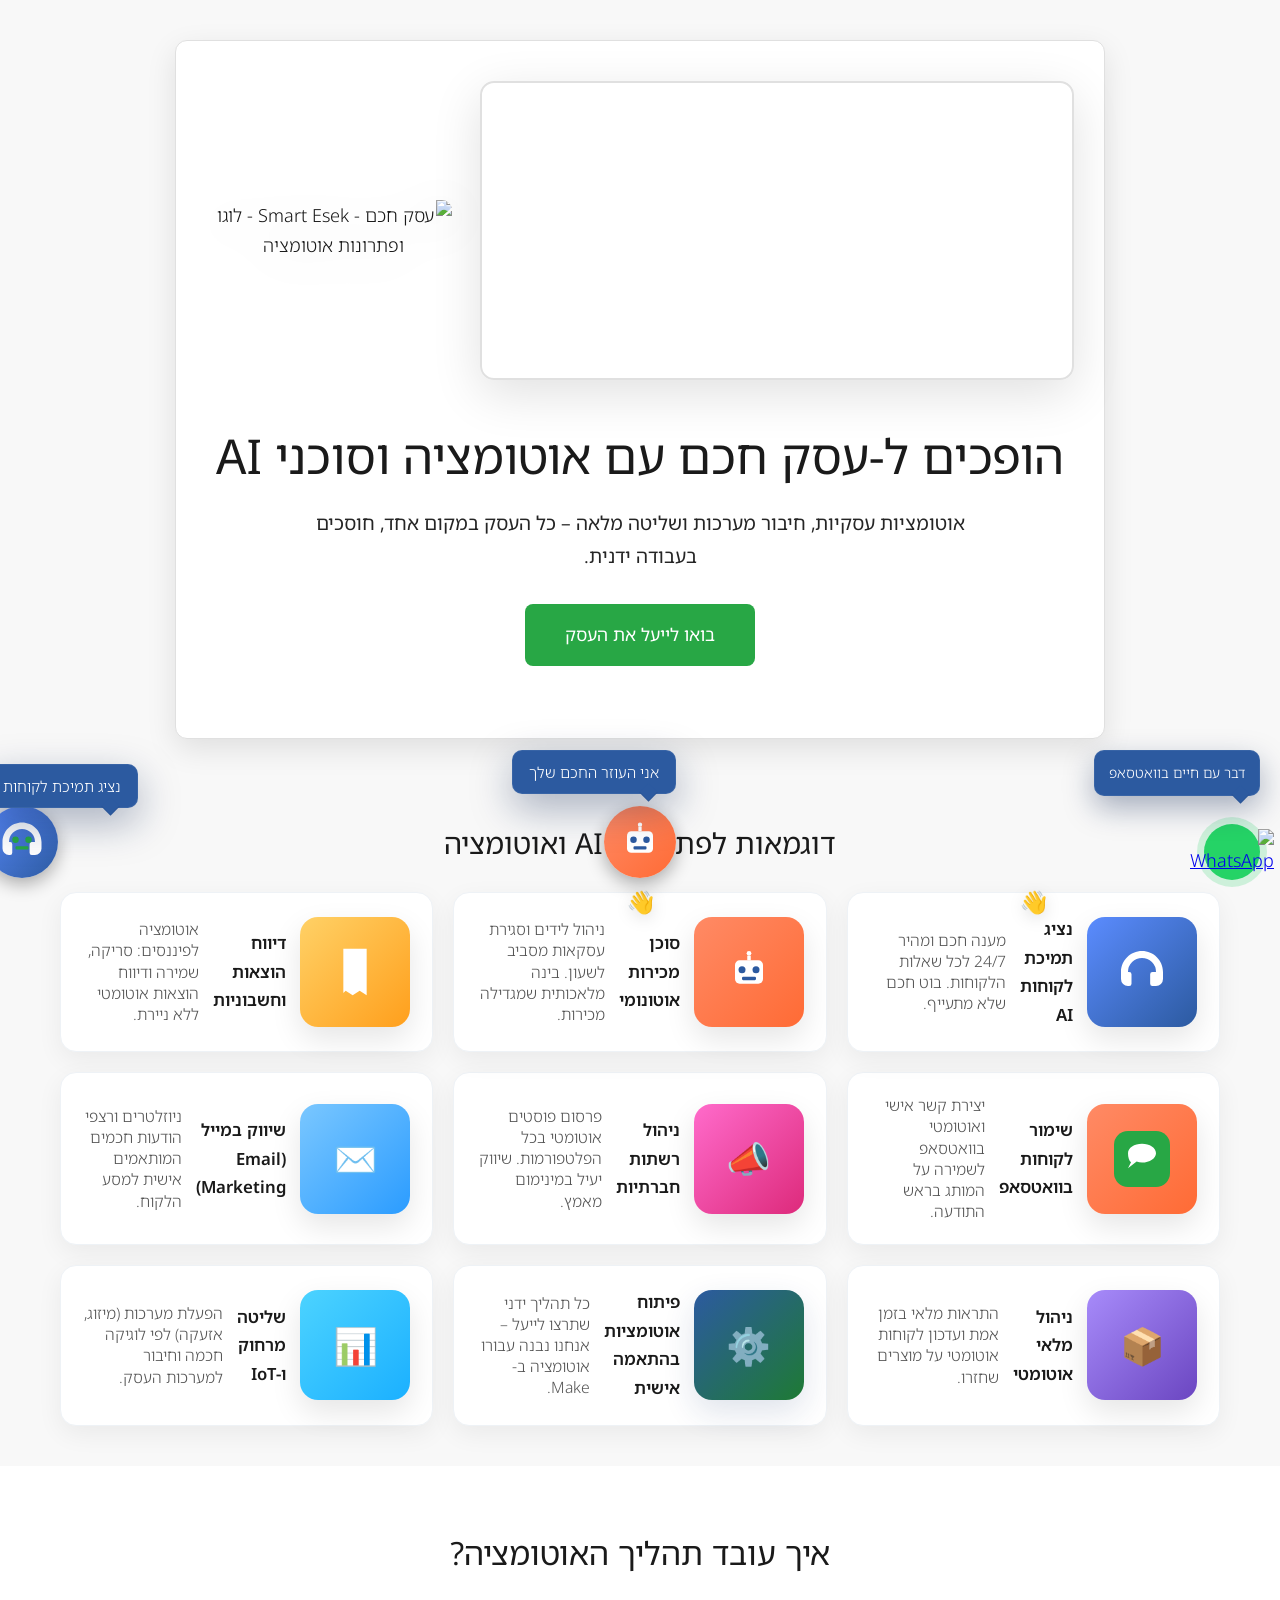
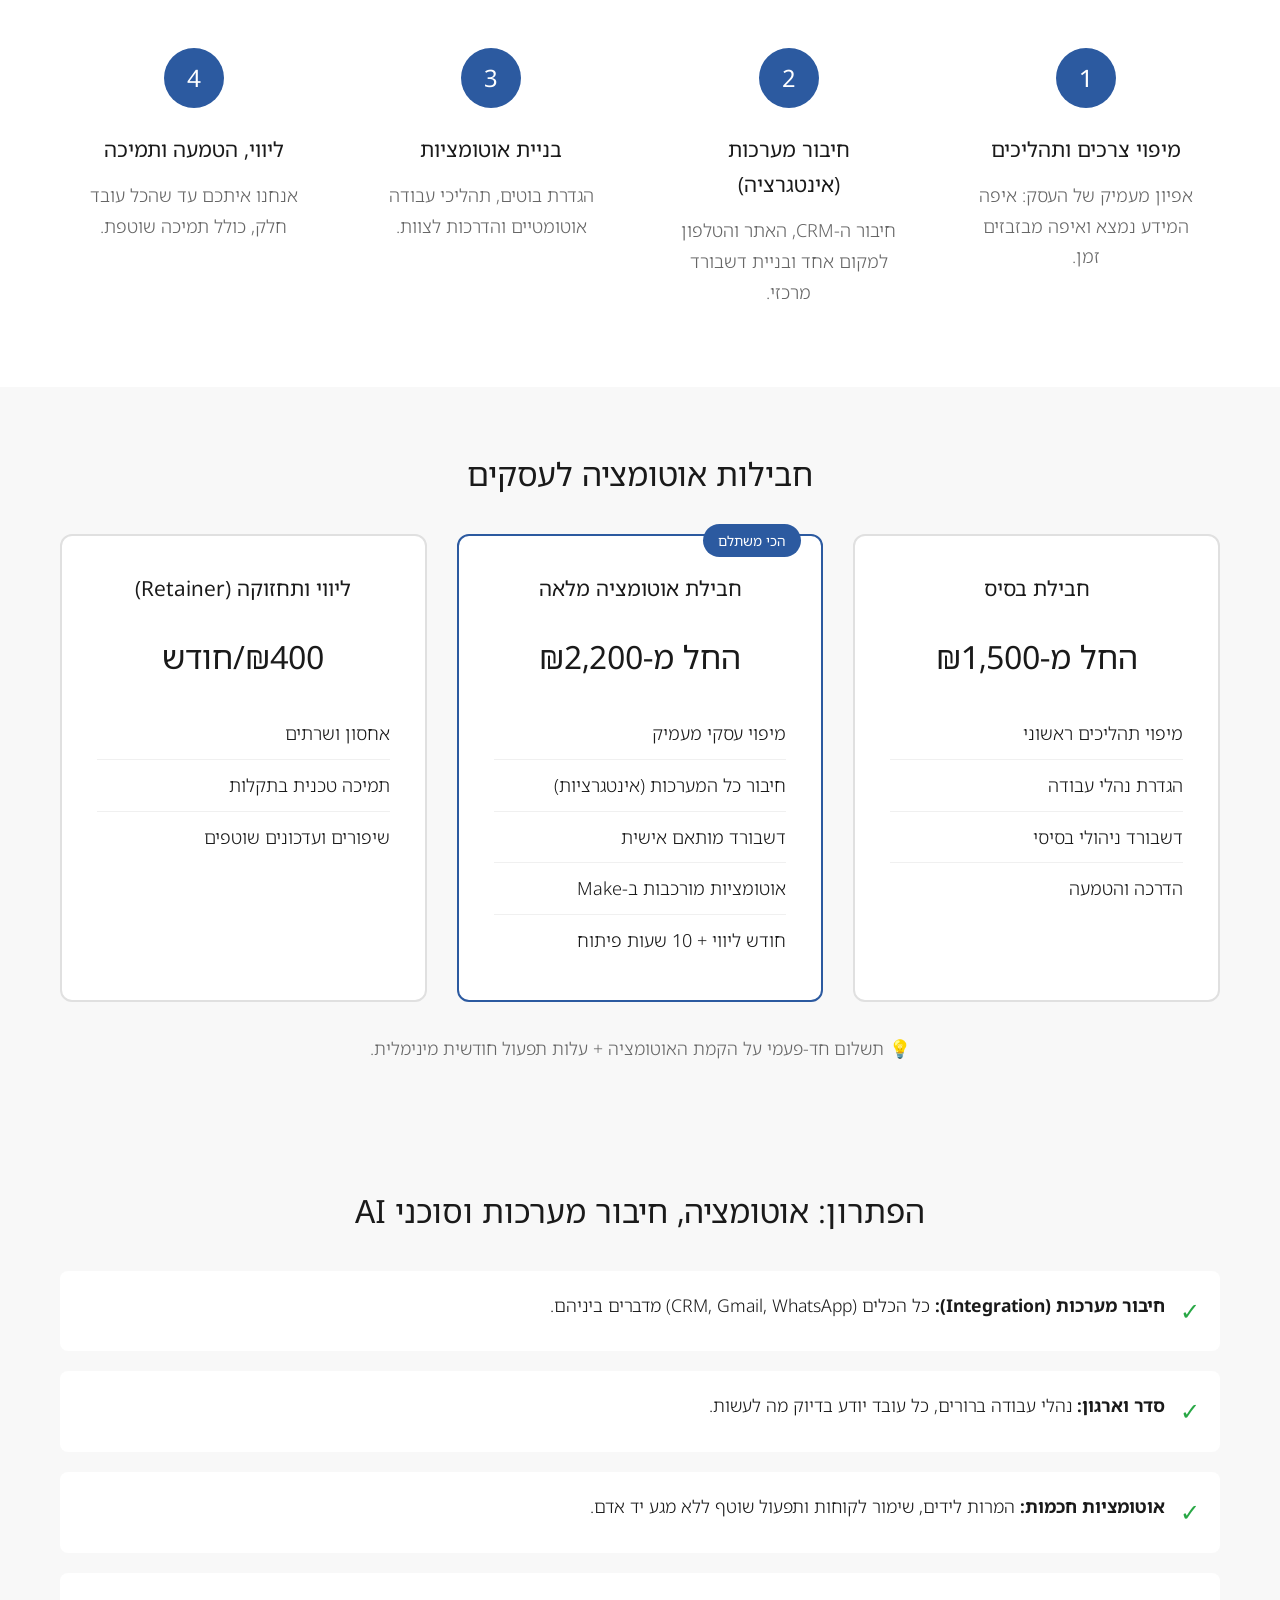
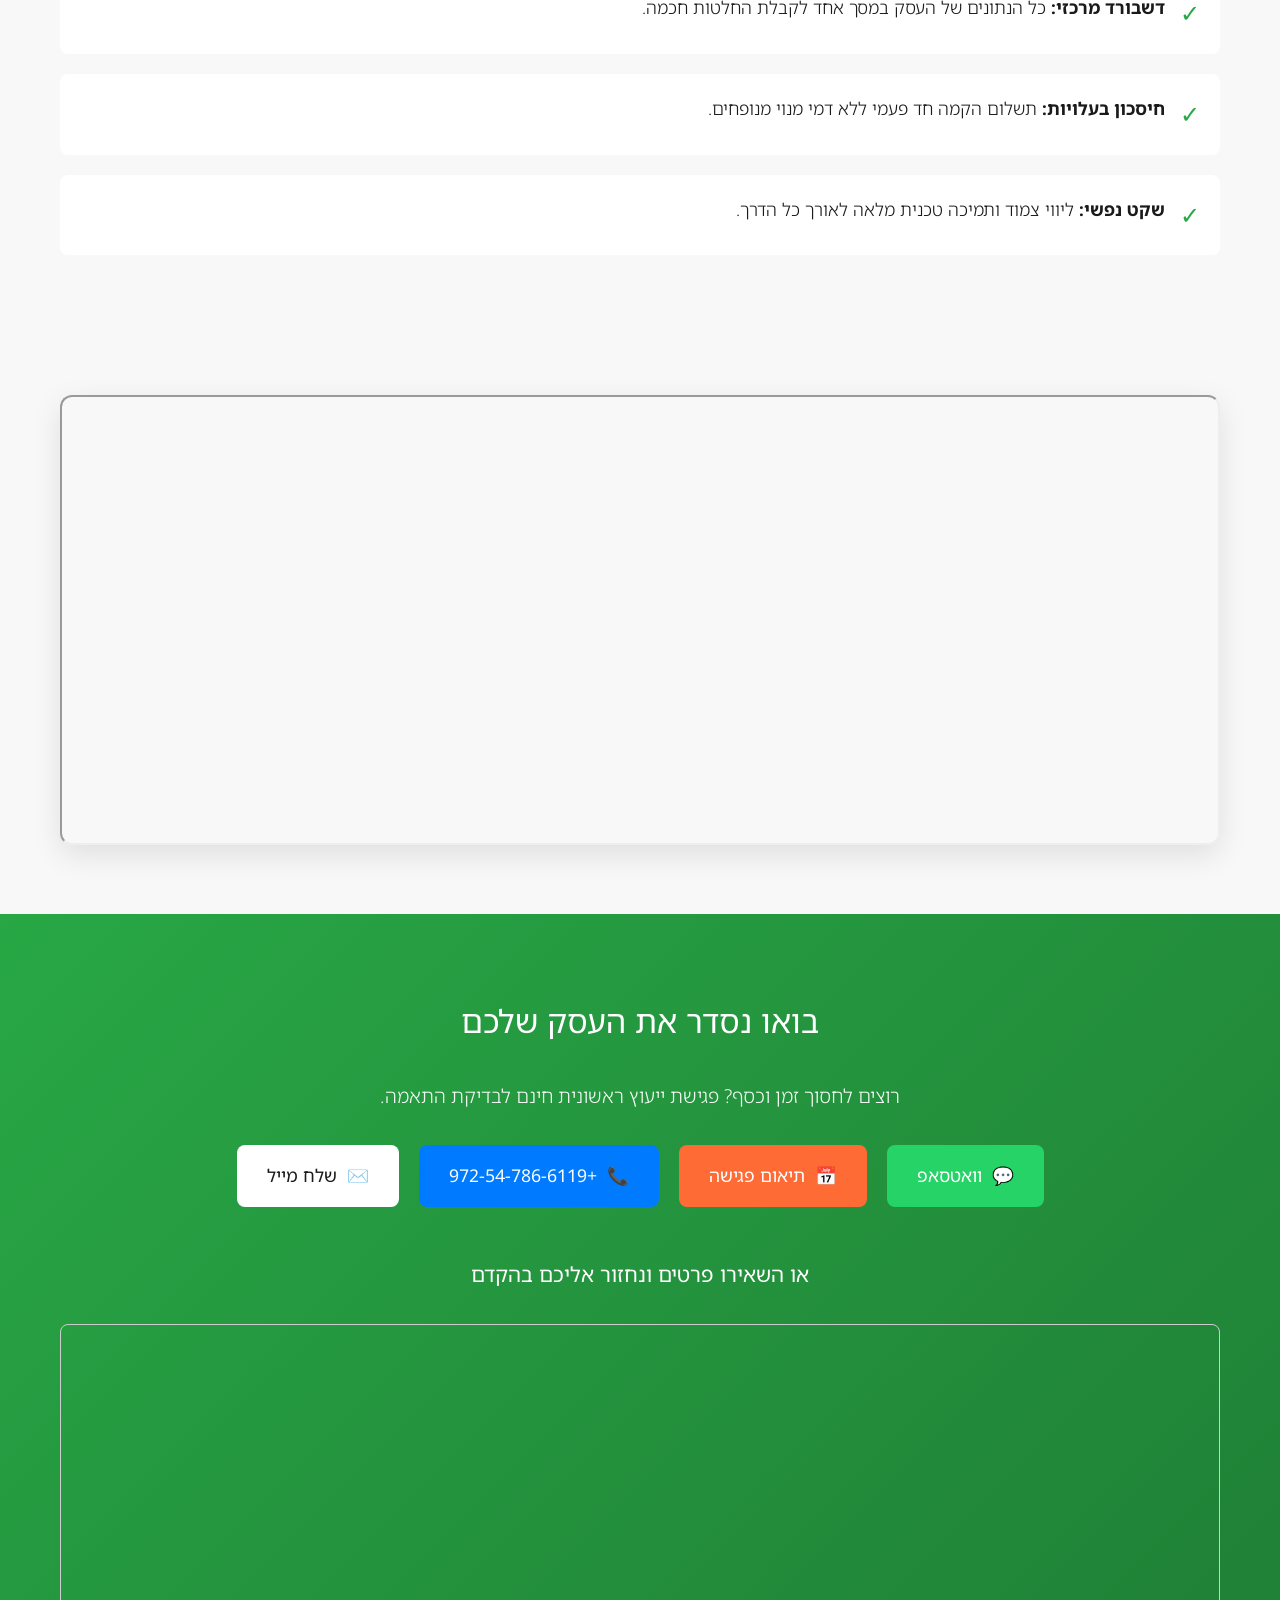
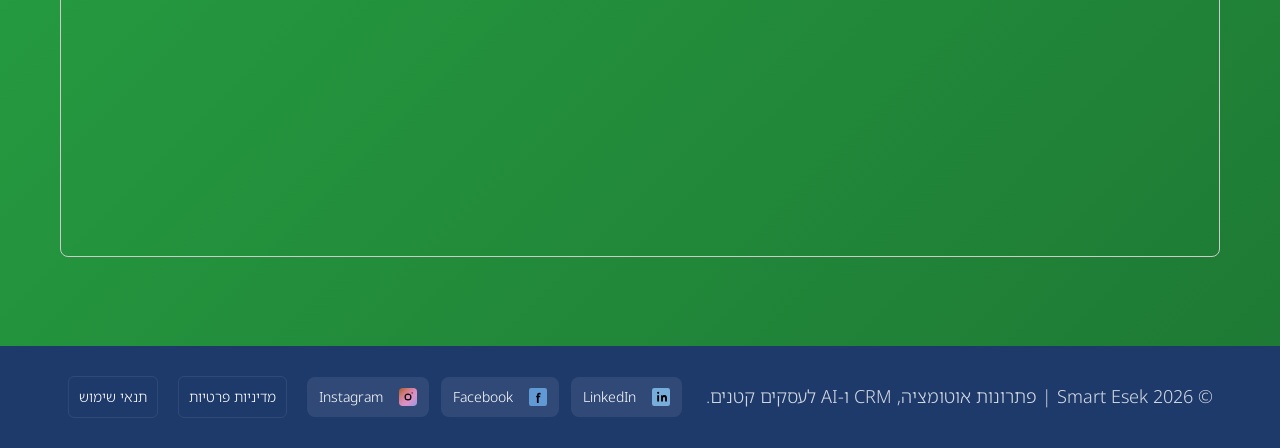
==== commit 35bbb56d: "Add files via upload" ====
--- a/index.html
+++ b/index.html
@@ -522,4 +522,4 @@
 
   <script src="scripts.js"></script>
 </body>
-</html>
+</html>
--- a/styles.css
+++ b/styles.css
@@ -790,7 +790,9 @@
 .chat-bubble {
   position: fixed;
   bottom: 22px;
-  right: 22px;
+  left: 50%;
+  transform: translateX(-50%);
+  right: auto;
   width: 72px;
   height: 72px;
   background: linear-gradient(135deg,#ff8a65,#ff6b35); /* main chat bubble -> orange */
@@ -878,22 +880,24 @@
 
 .chat-bubble-tooltip {
   position: absolute;
-  bottom: 70px;
+  bottom: 84px;
   right: 0;
-  background: white;
-  color: #1a1a1a;
-  padding: 10px 15px;
-  border-radius: 8px;
-  font-size: 14px;
+  background: #2c5aa0; /* site blue */
+  color: #ffffff;
+  padding: 12px 16px;
+  border-radius: 10px;
+  font-size: 15px;
+  line-height: 1.2;
   white-space: nowrap;
-  box-shadow: 0 2px 8px rgba(0,0,0,0.2);
+  box-shadow: 0 14px 40px rgba(12,34,80,0.35);
   opacity: 1;
   pointer-events: auto;
-  transition: opacity 0.3s, transform 0.3s;
+  transition: opacity 0.18s ease, transform 0.18s ease;
   transform: translateY(0);
   direction: rtl;
-  border: 1px solid #e0e0e0;
+  border: 1px solid rgba(255,255,255,0.06);
   display: block; /* visible by default (desktop) */
+  z-index: 1100; /* ensure it sits above other elements */
 }
 
 /* Tooltip arrow */
@@ -904,10 +908,10 @@
   right: 20px;
   width: 12px;
   height: 12px;
-  background: white;
+  background: #2c5aa0; /* match tooltip */
   transform: rotate(45deg);
-  border-right: 1px solid #e0e0e0;
-  border-bottom: 1px solid #e0e0e0;
+  border-right: 1px solid rgba(0,0,0,0.06);
+  border-bottom: 1px solid rgba(0,0,0,0.06);
 }
 
 /* Show tooltips only on small screens (mobile) */
@@ -924,7 +928,9 @@
 .chat-widget {
   position: fixed;
   bottom: 86px; /* moved slightly up so it doesn't collide with OS UI */
-  right: 24px;
+  left: 50%;
+  transform: translateX(-50%);
+  right: auto;
   width: 460px;
   height: 520px; /* reduced height to show more content above input and avoid full-focus overlap */
   background: white;
@@ -962,6 +968,16 @@
   font-size: 20px;
   font-weight: 700;
   letter-spacing: 1px;
+  pointer-events: none; /* allow interactive elements inside header to receive clicks */
+}
+
+/* Ensure any interactive link/button placed inside .chat-header sits above the centered logo */
+.chat-header a,
+.chat-header button,
+.chat-header [role="button"] {
+  position: relative;
+  z-index: 3;
+  pointer-events: auto;
 }
 
 .close-chat {
